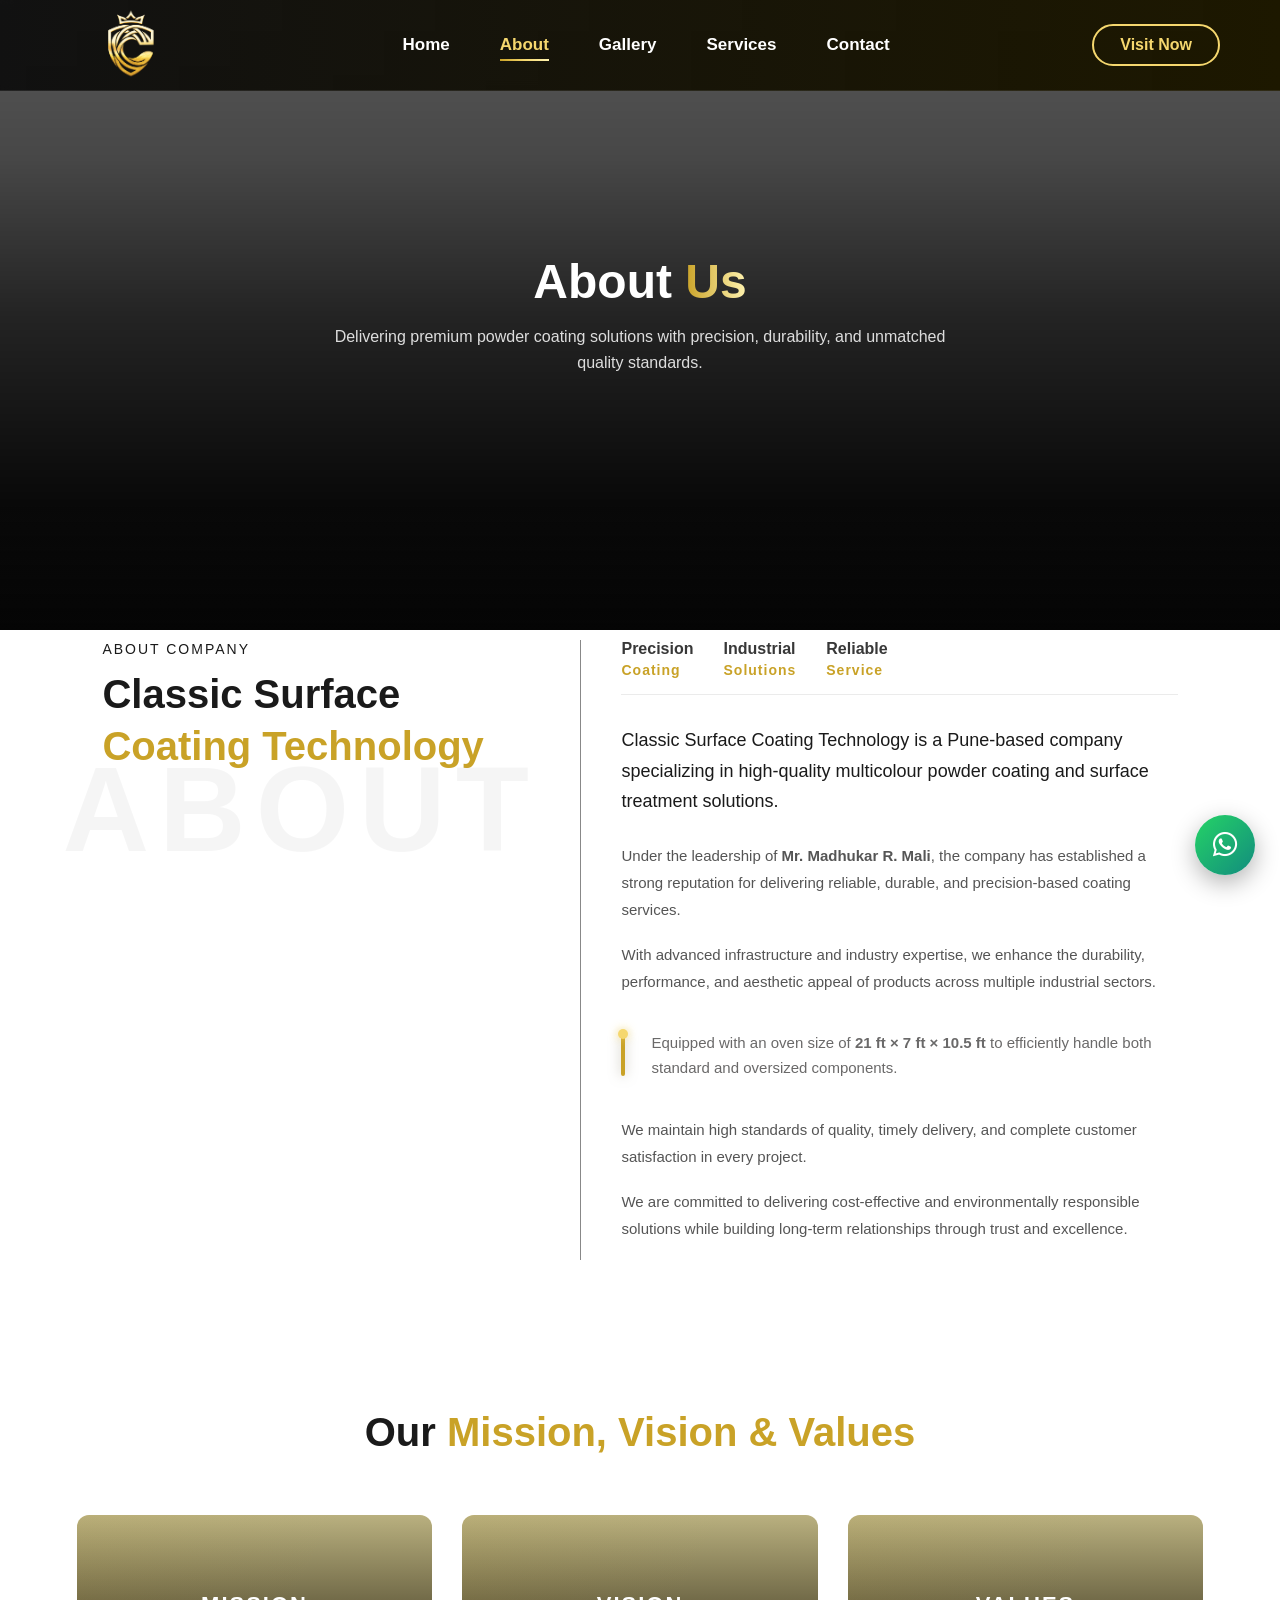
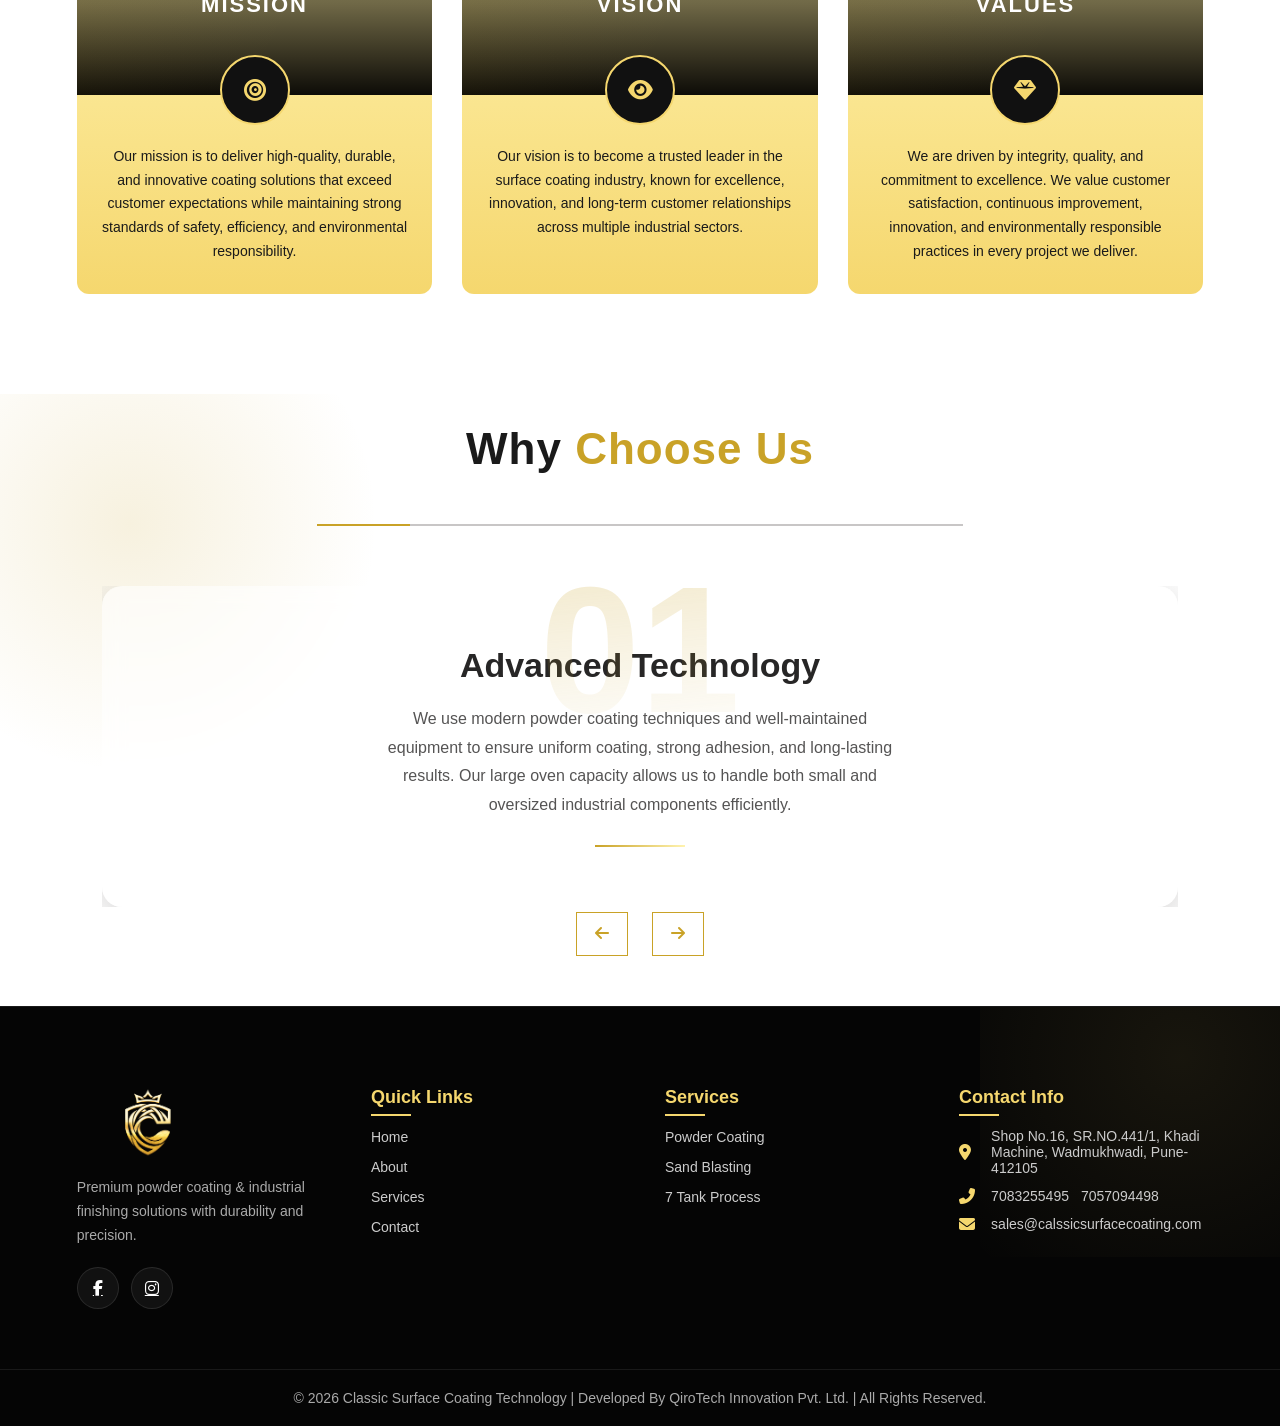
==== about.html @ 5e704be2 "update with somee Changes (space remove , Full Adddress, Footer Update)" ====
<!DOCTYPE html>
<html lang="en">
<head>
    <meta charset="UTF-8">
    <meta name="viewport" content="width=
    , initial-scale=1.0">
    <title>About</title>
    <link rel="stylesheet" href="css/about.css">
     <link rel="stylesheet" href="https://cdnjs.cloudflare.com/ajax/libs/font-awesome/6.5.0/css/all.min.css">
</head>
<body>

<!-- ================= NAVBAR ================= -->
<header class="navbar">

    <div class="logo">
        <a href="index.html">
            <img src="images/CC.png" alt="Orbit Coating Logo">
        </a>
    </div>

    <!-- MENU -->
    <nav class="nav-links">
        <a href="index.html" class="nav-item ">Home</a>
        <a href="about.html" class="nav-item ">About</a>
        <a href="gallery.html" class="nav-item">Gallery</a>
        <a href="services.html" class="nav-item">Services</a>
        <a href="contact.html" class="nav-item">Contact</a>
    </nav>

    <!-- CTA BUTTON -->
    <a href="contact.html" class="cta-btn">Visit Now</a>

</header>

<!-- 
====================
HEro Section
=============== -->
<section class="about-hero">
    <div class="about-hero-overlay"></div>

    <div class="about-hero-content ">
        <h1>About <span>Us</span></h1> 
        <p>
            Delivering premium powder coating solutions with precision,
            durability, and unmatched quality standards.
        </p>
    </div>
   
</section>



<section class="about-elite">
    <div class="about-elite-container reveal">

        <!-- LEFT SIDE -->
        <div class="about-left ">
            <span class="tag">ABOUT COMPANY</span>
            <h2>
                Classic Surface<br>
                <span>Coating Technology</span>
            </h2>
        </div>

        <!-- RIGHT SIDE -->
        <div class="about-right ">

           
            <div class="about-strip ">
                <div>
                    <h4>Precision</h4>
                    <span>Coating</span>
                </div>
                <div>
                    <h4>Industrial</h4>
                    <span>Solutions</span>
                </div>
                <div>
                    <h4>Reliable</h4>
                    <span>Service</span>
                </div>
            </div>

            <p class="intro ">
                Classic Surface Coating Technology is a Pune-based company specializing 
                in high-quality multicolour powder coating and surface treatment solutions.
            </p>

            <p>
                Under the leadership of <strong>Mr. Madhukar R. Mali</strong>, the company 
                has established a strong reputation for delivering reliable, durable, 
                and precision-based coating services.
            </p>

            <p>
                With advanced infrastructure and industry expertise, we enhance the 
                durability, performance, and aesthetic appeal of products across 
                multiple industrial sectors.
            </p>

           
            <div class="about-flow ">
                <span class="flow-line "></span>
                <p>
                    Equipped with an oven size of 
                    <strong>21 ft × 7 ft × 10.5 ft</strong> to efficiently handle 
                    both standard and oversized components.
                </p>
            </div>

            <p>
                We maintain high standards of quality, timely delivery, and complete 
                customer satisfaction in every project.
            </p>

            <p>
                We are committed to delivering cost-effective and environmentally 
                responsible solutions while building long-term relationships through 
                trust and excellence.
            </p>

        </div>

    </div>
</section>


<section class="mv-section ">

    <div class="mv-header reveal">
        <h2>Our <span>Mission, Vision & Values</span></h2>
    </div>

    <div class="mv-container reveal">

        <!-- MISSION -->
        <div class="mv-card ">
            <div class="mv-top mission-bg">
                <h3>MISSION</h3>
            </div>

            <div class="mv-icon">
                <i class="fas fa-bullseye"></i>
            </div>

            <div class="mv-content">
                <p>
                    Our mission is to deliver high-quality, durable, and innovative coating 
                    solutions that exceed customer expectations while maintaining strong 
                    standards of safety, efficiency, and environmental responsibility.
                </p>
            </div>
        </div>

        <!-- VISION -->
        <div class="mv-card ">
            <div class="mv-top vision-bg">
                <h3>VISION</h3>
            </div>

            <div class="mv-icon">
                <i class="fas fa-eye"></i>
            </div>

            <div class="mv-content">
                <p>
                    Our vision is to become a trusted leader in the surface coating industry, 
                    known for excellence, innovation, and long-term customer relationships 
                    across multiple industrial sectors.
                </p>
            </div>
        </div>

        <!-- VALUES -->
        <div class="mv-card ">
            <div class="mv-top values-bg">
                <h3>VALUES</h3>
            </div>

            <div class="mv-icon">
                <i class="fas fa-gem"></i>
            </div>

            <div class="mv-content">
                <p>
                    We are driven by integrity, quality, and commitment to excellence. 
                    We value customer satisfaction, continuous improvement, innovation, 
                    and environmentally responsible practices in every project we deliver.
                </p>
            </div>
        </div>

    </div>

</section>


<section class="why-ultra ">

    <!-- HEADER -->
    <div class="why-header reveal">
        <h2>Why <span>Choose Us</span></h2>
    </div>

    <!-- PROGRESS BAR -->
    <div class="why-progress reveal">
        <div class="why-bar"></div>
    </div>

    <!-- SLIDER -->
    <div class="why-wrap reveal">
        <div class="why-track">

            <!-- 01 -->
            <div class="why-item">
                <span class="bg-number">01</span>
                <h3>Advanced Technology</h3>
                <p>We use modern powder coating techniques and well-maintained equipment to ensure uniform coating, strong adhesion, and long-lasting results. Our large oven capacity allows us to handle both small and oversized industrial components efficiently.</p>
            </div>

            <!-- 02 -->
            <div class="why-item">
                <span class="bg-number">02</span>
                <h3>Expert Team</h3>
                <p>Under the guidance of Mr. Madhukar R. Mali, our team brings hands-on experience and technical expertise in surface treatment and coating processes, ensuring every project meets industry standards.</p>
            </div>

            <!-- 03 -->
            <div class="why-item">
                <span class="bg-number">03</span>
                <h3>Quality Standards</h3>
                <p>We follow strict quality control at every stage—from surface preparation to final coating—to ensure durability, corrosion resistance, and a flawless finish.</p>
            </div>

            <!-- 04 -->
            <div class="why-item">
                <span class="bg-number">04</span>
                <h3>Timely Delivery</h3>
                <p>We understand the importance of deadlines in industrial work. Our streamlined process ensures on-time project completion without compromising on quality.</p>
            </div>

            <!-- 05 -->
            <div class="why-item">
                <span class="bg-number">05</span>
                <h3>Custom Solutions</h3>
                <p>Every client has unique requirements. We provide tailored coating solutions based on material type, application, and industry needs.</p>
            </div>

            <!-- 06 -->
            <div class="why-item">
                <span class="bg-number">06</span>
                <h3>Eco Friendly</h3>
                <p>Our powder coating process is environmentally friendly, producing minimal waste and reducing harmful emissions..</p>
            </div>

            <!-- 07 -->
            <div class="why-item">
                <span class="bg-number">07</span>
                <h3>Customer Focus</h3>
                <p>We believe in building long-term relationships by providing consistent quality, transparent communication, and dependable service.</p>
            </div>

        </div>
    </div>

    <!-- CONTROLS -->
    <div class="why-controls ">
        <button class="why-btn prev-btn">
            <i class="fas fa-arrow-left "></i>
        </button>

        <button class="why-btn next-btn">
            <i class="fas fa-arrow-right "></i>
        </button>
    </div>

</section>

<!-- FOOTER -->
<footer class="footer ">
    <div class="footer-container reveal">

        <!-- ABOUT -->
        <div class="footer-col">
            <img src="images/CC.png" class="footer-logo">
            <p>
                Premium powder coating & industrial finishing solutions with durability and precision.
            </p>

            <!-- SOCIAL ICONS -->
            <div class="footer-socials">
                <a href="https://facebook.com" target="_blank"><i class="fab fa-facebook-f"></i></a>
                <a href="https://instagram.com" target="_blank"><i class="fab fa-instagram"></i></a>
            </div>
        </div>

        <!-- QUICK LINKS -->
        <div class="footer-col">
            <h3>Quick Links</h3>
            <ul>
                <li><a href="index.html">Home</a></li>
                <li><a href="about.html">About</a></li>
                <li><a href="services.html">Services</a></li>
                <li><a href="contact.html">Contact</a></li>
            </ul>
        </div>

        <!-- SERVICES -->
        <div class="footer-col">
            <h3>Services</h3>
            <ul>
                <li><a href="services.html">Powder Coating</a></li>
                <li><a href="services.html">Sand Blasting</a></li>
                <li><a href="services.html">7 Tank Process</a></li>
            </ul>
        </div>

        <!-- CONTACT -->
        <div class="footer-col">
            <h3>Contact Info</h3>

            <ul class="footer-contact">
                <li>
                    <i class="fas fa-map-marker-alt"></i>
                    Shop No.16, SR.NO.441/1, Khadi Machine, Wadmukhwadi, Pune-412105
                </li>

                 <li>
                    <i class="fas fa-phone-alt"></i>
                    <a href="tel:+917083255495" class="call-btn">7083255495</a>
                     <a href="tel:+917057094498" class="call-btn">7057094498</a>
                </li>
                <li>
                    <i class="fas fa-envelope"></i>
                    <a href="mailto:">sales@calssicsurfacecoating.com</a>
                </li>
            </ul>
        </div>

    </div>

    <div class="footer-bottom">
        © 2026 Classic Surface Coating Technology | Developed By QiroTech Innovation Pvt. Ltd. | All Rights Reserved.
    </div>
</footer>

<!-- WhatsApp Floating Button -->
<a href="https://wa.me/919403118661" target="_blank" class="whatsapp-float">
    <i class="fab fa-whatsapp"></i>
</a>




<script src="js/script.js"></script>
<script src="js/scroll.js"></script>
    
</body>
</html>
---- css/about.css ----
*{
    margin:0;
    padding:0;
    box-sizing:border-box;
    font-family:'Segoe UI', sans-serif;
}

body{
    background:#ffffff;
     
    /* background:linear-gradient(90deg,#0a0a0ae6,#1d1800); */
}

/* BASE */
.reveal,
.reveal-left,
.reveal-right,
.reveal-zoom{
    opacity:0;
    transition:all 0.8s ease;
}

/* DEFAULT (BOTTOM TO TOP) */
.reveal{
    transform:translateY(60px);
}

/* LEFT */
.reveal-left{
    transform:translateX(-80px);
}

/* RIGHT */
.reveal-right{
    transform:translateX(80px);
}

/* ZOOM */
.reveal-zoom{
    transform:scale(0.8);
}

/* ACTIVE (WHEN VISIBLE) */
.reveal.active,
.reveal-left.active,
.reveal-right.active,
.reveal-zoom.active{
    opacity:1;
    transform:translate(0,0) scale(1);
}

/* ===== COLORS ===== */
:root{
    --gold1:#c9a227;
    --gold2:#f5d76e;
    --gold3:#fff3b0;
    --dark:#1a1a1a; /* dark text color */
    --secondary:#555555; /* secondary text */
    --section-bg:#fffdf0; /* light cream background */
}

/* ===== NAVBAR ===== */
.navbar{
    position:fixed;
    top:0;
    width:100%;
    display:flex;
    justify-content:space-between;
    align-items:center;
    padding:8px 60px;

    background:linear-gradient(90deg,#0a0a0ae6,#1d1800);
    border-bottom:1px solid rgba(255,255,255,0.08);
    backdrop-filter: blur(6px);

    z-index:1000;
}

/* ===== LOGO ===== */
.logo img{
    height:70px;
    transition:0.3s ease;
}

.logo img:hover{
    transform:scale(1.08);
    filter:drop-shadow(0 0 10px var(--gold2));
}

/* ===== NAV LINKS ===== */
.nav-links{
    display:flex;
    gap:50px;
}

/* NAV ITEM */
.nav-item{
    position:relative;
    text-decoration:none;
    color:#ffffff;
    font-size:17px;
    font-weight:600;
    transition:0.3s;
}

/* UNDERLINE */
.nav-item::after{
    content:"";
    position:absolute;
    left:0;
    bottom:-6px;
    width:0%;
    height:2px;
    background:linear-gradient(90deg,var(--gold1),var(--gold2),var(--gold3));
    transition:width 0.4s ease;
}

/* HOVER */
.nav-item:hover{
    color:var(--gold2);
}

.nav-item:hover::after{
    width:100%;
}

/* ACTIVE */
.nav-item.active{
    color:var(--gold2);
}

.nav-item.active::after{
    width:100%;
}

/* ===== CTA BUTTON ===== */
.cta-btn{
    text-decoration:none;
    padding:10px 26px;
    border-radius:30px;
    color:var(--gold2);
    border:2px solid var(--gold2);
    position:relative;
    overflow:hidden;
    transition:0.4s;
    font-weight:600;
}

/* FILL EFFECT */
.cta-btn::before{
    content:"";
    position:absolute;
    top:0;
    left:-100%;
    width:100%;
    height:100%;
    background:linear-gradient(90deg,var(--gold1),var(--gold2));
    transition:0.4s ease;
    z-index:-1;
}

.cta-btn:hover::before{
    left:0;
}

.cta-btn:hover{
    color:#000;
    box-shadow:0 0 18px rgba(245,215,110,0.5);
}

/*========================= about hero==================== */
/* ================= ABOUT HERO ================= */
.about-hero{
    position: relative;
    height: 70vh;
    background: url("https://lirp.cdn-website.com/59bf9951/dms3rep/multi/opt/stock-photo-sand-blasting-process-industial-worker-using-sand-blasting-process-preparation-cleaning-surface-on-1419016772-1920w.jpg") center/cover no-repeat;

    display: flex;
    align-items: center;
    justify-content: center;

    overflow: hidden;
}

/* DARK OVERLAY */
.about-hero::before{
    content:"";
    position:absolute;
    inset:0;
    background:rgba(0,0,0,0.65);
    z-index:1;
}

/* GOLD GRADIENT FLOW */
.about-hero-overlay{
    position:absolute;
    inset:0;
    background:linear-gradient(
        to top,
        #050505 0%,
        rgba(0,0,0,0.9) 20%,
        rgba(0,0,0,0.6) 50%,
        rgba(0,0,0,0.2) 75%,
        transparent 100%
    );
  
    z-index:1;
    pointer-events:none;
}

/* CONTENT */
.about-hero-content{
    position: relative;
    z-index:2;
    text-align:center;
    max-width:700px;
    padding:0 20px;

    display:flex;
    flex-direction:column;
    align-items:center;
    justify-content:center;
}


/* HEADING */
.about-hero-content h1{
    font-size:48px;
    margin-bottom:15px;
    font-weight:700;
    color: #ffffff;
}

.about-hero-content h1 span{
    background:linear-gradient(90deg,var(--gold1),var(--gold3));
    -webkit-background-clip:text;
    -webkit-text-fill-color:transparent;
}

/* TEXT */
.about-hero-content p{
    font-size:16px;
    color:#ddd;
    line-height:1.6;
}

/* RESPONSIVE */
@media(max-width:768px){
    .about-hero{
        height:50vh;
    }

    .about-hero-content h1{
        font-size:30px;
    }

    .about-hero-content p{
        font-size:14px;
    }
}


/* ================= ELITE ABOUT ================= */
.about-elite{
    padding:50px 8%;
    background:#ffffff;
    color:var(--dark);
    margin-top: -40px;
}

/* LAYOUT */
.about-elite-container{
    display:grid;
    grid-template-columns: 1fr 1.5fr;
    gap:80px;
    align-items:flex-start;
}

/* LEFT SIDE */
.about-left{
    position:sticky;
    top:120px;
}

.about-left::before{
    content:"ABOUT";
    position:absolute;
    margin-top: 100px;
    margin-left: -40px;
    font-size:120px;
    font-weight:800;
    color:rgba(0,0,0,0.04);
    letter-spacing:10px;
    z-index:0;
}

.about-left .tag{
  color:var(--dark);
    font-size:14px;
    letter-spacing:2px;
}

.about-left h2{
    font-size:40px;
    line-height:1.3;
    margin-top:10px;
}

.about-left h2 span{
    background:linear-gradient(90deg,var(--gold1),var(--gold1));
    -webkit-background-clip:text;
    -webkit-text-fill-color:transparent;
}



/* RIGHT SIDE */
.about-right{
    border-left:1px solid rgba(89, 89, 89, 0.715);
    padding-left:40px;
}

/* INTRO TEXT */
.about-right .intro{
    font-size:18px;
    font-weight: 500;
    color:var(--dark);
    margin-bottom:25px;
    line-height:1.7;
}

/* NORMAL TEXT */
.about-right p{
    color:var(--secondary);
    line-height:1.8;
    margin-bottom:18px;
    font-size:15px;
}

/* INLINE FEATURE LINE (UNIQUE PART) */
.about-line{
    display:flex;
    align-items:flex-start;
    gap:15px;
    margin:30px 0;
}

/* GOLD LINE */
.about-line span{
    width:3px;
    height:100%;
    background:linear-gradient(var(--gold1),var(--gold1));
    display:block;
}

/* TEXT */
.about-line p{
    color:#a1a1a1f0;
    font-size:15px;
}

/* RESPONSIVE */
@media(max-width:900px){
    .about-elite-container{
        grid-template-columns:1fr;
        gap:40px;
    }

    .about-left{
        position:relative;
        top:0;
    }

    .about-right{
        padding-left:0;
        border-left:none;
    }
}

.about-strip{
    display:flex;
    gap:30px;
    margin-bottom:30px;
    padding-bottom:15px;
    border-bottom:1px solid rgba(4, 4, 4, 0.08);
}

.about-strip div h4{
    font-size:16px;
    color:#383838;
    margin-bottom:3px;
}

.about-strip div span{
    font-size:14px;
    color:var(--gold1);
    font-weight: 700;
    letter-spacing:1px;
}


.about-flow{
    position:relative;
    padding-left:30px;
    margin:35px 0;
}

/* CURVED GOLD LINE EFFECT */
.flow-line{
    position:absolute;
    left:0;
    top:5px;
    width:4px;
    height:80%;
    background:linear-gradient(var(--gold1),var(--gold1));
    border-radius:10px;

    /* Glow */
    box-shadow:0 0 12px rgba(137, 131, 106, 0.5);
}

/* SMALL DOT AT TOP */
.flow-line::before{
    content:"";
    position:absolute;
    top:-6px;
    left:50%;
    transform:translateX(-50%);
    width:10px;
    height:10px;
    background:var(--gold2);
    border-radius:50%;
    box-shadow:0 0 10px rgba(245,215,110,0.8);
}

/* TEXT */
.about-flow p{
    color:#6a6969;
    line-height:1.7;
    font-size:15px;
}

/* RESPONSIVE */
@media(max-width:768px){
    .about-strip{
        flex-direction:column;
        gap:10px;
    }
}



/* ================= MV SECTION ================= */
.mv-section{
    padding:100px 6%;
    background:#ffffff;
    color:var(--dark);
    text-align:center;
}

/* HEADER */
.mv-header h2{
    font-size:40px;
    margin-bottom:60px;
}

.mv-header span{
    background:linear-gradient(90deg,var(--gold1),var(--gold1));
    -webkit-background-clip:text;
    -webkit-text-fill-color:transparent;
}

/* GRID */
.mv-container{
    display:grid;
    grid-template-columns:repeat(3,1fr);
    gap:30px;
}

/* CARD */
.mv-card{
    position:relative;
    /* background:var(--gold3); */
    background:linear-gradient(var(--gold3),var(--gold2));
    border-radius:12px;
    overflow:hidden;
    transition:0.4s;
}

/* TOP SECTION */
.mv-top{
    height:180px;
    display:flex;
    align-items:center;
    justify-content:center;
    position:relative;
}

/* DARK + LOW OPACITY IMAGE CONTROL */
.mv-top::before{
    content:"";
    position:absolute;
    inset:0;

    
    background:linear-gradient(
        to bottom,
        rgba(0, 0, 0, 0.274),   /* very dark */
        rgba(0, 0, 0, 0.563),    /* darker */
        rgba(0,0,0,0.95)    /* almost black */
    );

    z-index:1;
}

.mv-top::after{
    content:"";
    position:absolute;
    inset:0;

    background:linear-gradient(
        120deg,
        rgba(201,162,39,0.08),
        transparent 60%
    );

    z-index:1;
}

.mission-bg{
    background:url("https://images.unsplash.com/photo-1698434156098-68e834638679?q=80&w=1170&auto=format&fit=crop&ixlib=rb-4.1.0&ixid=M3wxMjA3fDB8MHxwaG90by1wYWdlfHx8fGVufDB8fHx8fA%3D%3D") center/cover no-repeat;
}

.vision-bg{
    background:url("https://images.unsplash.com/photo-1503387762-592deb58ef4e") center/cover no-repeat;
}

.values-bg{
    background:url("https://images.unsplash.com/photo-1521791136064-7986c2920216") center/cover no-repeat;
}

/* TITLE */
.mv-top h3{
    font-size:22px;
    letter-spacing:2px;
    color:#ffffff;
    z-index: 4;
}

/* ICON (OVERLAP STYLE) */
.mv-icon{
    position:absolute;
    left:50%;
    transform:translateX(-50%);
    top:140px;

    width:70px;
    height:70px;
    border-radius:50%;

    background:#111;
    border:2px solid var(--gold2);

    display:flex;
    align-items:center;
    justify-content:center;

    z-index:2;
}

/* ICON STYLE */
.mv-icon i{
    font-size:22px;
    color:var(--gold2);
}

/* CONTENT */
.mv-content{
    padding:50px 25px 30px;
}

.mv-content p{
    font-size:14px;
    font-weight: 400;
    color:#1a1a1a;
    line-height:1.7;
}

/* HOVER EFFECT */
.mv-card:hover{
    transform:translateY(-8px);
    box-shadow:0 0 25px rgba(70, 67, 55, 0.54);
}

/* RESPONSIVE */
@media(max-width:900px){
    .mv-container{
        grid-template-columns:1fr;
    }
}

/*=========================== Why================================= */

.why-ultra{
    padding:30px 8%;
    color:var(--dark);
    position:relative;
    overflow:hidden;
    font-family:Segoe UI;
    background:linear-gradient(180deg,#ffffff,#ffffff);
}

.why-ultra::after{
    content:"";
    position:absolute;
    inset:0;
    background:url("https://www.transparenttextures.com/patterns/diamond-upholstery.png");
    opacity:0.05;
}

/* HEADER */
.why-header{
    text-align:center;
    margin-bottom:50px;
}

.why-header h2{
    font-size:44px;
    letter-spacing:1px;
}

.why-header span{
    background:linear-gradient(90deg,var(--gold1),var(--gold1));
    -webkit-background-clip:text;
    -webkit-text-fill-color:transparent;
}

/* PROGRESS BAR */
.why-progress{
    width:60%;
    height:2px;
    background:rgb(200, 198, 198);
    margin:0 auto 60px;
    position:relative;
}

.why-bar{
    height:100%;
    width:0%;
    background:linear-gradient(90deg,var(--gold1),var(--gold1));
    transition:0.5s ease;
}

/* WRAPPER */
.why-wrap{
    overflow:hidden;
}

/* TRACK */
.why-track{
    display:flex;
    transition:transform 0.6s ease;
}

.why-item{
    min-width:100%;
    text-align:center;
    padding:60px 12%;
    position:relative;

    background:rgba(255, 255, 255, 0.6);
    backdrop-filter:blur(10px);
    border-radius:20px;
    box-shadow:0 10px 40px rgba(198, 196, 196, 0.803);
    transition:0.4s ease;
     opacity:0.6;
    transform:scale(0.9);

    flex-shrink:0;
}
/* active slide effect */
.why-item{
    opacity:0.5;
    transform:scale(0.9);
    transition:0.4s;
}

.why-item.active{
    opacity:1;
    transform:scale(1);
}



/* BIG BACKGROUND NUMBER */
.bg-number{
    position:absolute;
    top:-40px;
    left:50%;
    transform:translateX(-50%);
    color:rgba(51, 51, 51, 0.262);
    pointer-events:none;
     font-size:180px;
    font-weight:900;
    background:linear-gradient(175deg,var(--gold1),transparent);
    -webkit-background-clip:text;
    -webkit-text-fill-color:transparent;
    opacity:0.25;
}

/* TITLE */
.why-item h3{
    font-size:34px;
    margin-bottom:20px;
    transition:0.3s;
    color:#272626;
}

/* TEXT */
.why-item p{
    color:#555454;
    max-width:520px;
    margin:auto;
    line-height:1.8;
}

/* GOLD LINE */
.why-item::after{
    content:"";
    display:block;
    width:90px;
    height:2px;
    margin:25px auto 0;
    background:linear-gradient(90deg,var(--gold1),var(--gold3));
}

/* HOVER EFFECT */
.why-item:hover h3{
    color:var(--gold1);
}

/* CONTROLS */
.why-controls{
    text-align:center;
    margin-top:5px; 
    margin-bottom: 20px;   
}

.why-controls{
    position:relative;
    z-index:10;
}

.why-btn{
    background:transparent;
    border:1px solid var(--gold1);
    color:var(--gold1);
    padding:12px 18px;
    margin:0 10px;
    cursor:pointer;
    transition:0.3s;
    font-size:16px;
}

.why-btn:hover{
    background:var(--gold2);
    color:#000;
}

/* PREMIUM GLOW EFFECT */
.why-ultra::before{
    content:"";
    position:absolute;
    width:500px;
    height:500px;
    background:radial-gradient(circle, rgba(201,162,39,0.15), transparent 70%);
    top:-120px;
    left:-120px;
}

/* RESPONSIVE */
@media(max-width:768px){
    .why-item h3{
        font-size:24px;
    }

    .bg-number{
        font-size:100px;
    
    }
}
/* WhatsApp Floating Button */
.whatsapp-float {
    position: fixed;
    bottom: 25px;
    right: 25px;
    width: 60px;
    height: 60px;
    background: linear-gradient(135deg, #25D366, #128C7E);
    color: #fff;
    font-size: 28px;
    border-radius: 50%;
    display: flex;
    align-items: center;
    justify-content: center;
    text-decoration: none;
    box-shadow: 0 8px 25px rgba(0,0,0,0.3);
    z-index: 9999;
    transition: all 0.3s ease;
}

/* Hover Effect */
.whatsapp-float:hover {
    transform: scale(1.1);
    box-shadow: 0 10px 30px rgba(0,0,0,0.4);
}

/* ================= FOOTER ================= */
.footer {
    background: #050505;
    color: #fff;
    padding-top: 80px;
    border-top: 1px solid rgba(255,255,255,0.08);
    position: relative;
    overflow: hidden;
}

/* SUBTLE GOLD GLOW */
.footer::before {
    content: "";
    position: absolute;
    width: 400px;
    height: 400px;
    background: radial-gradient(circle, rgba(245,215,110,0.08), transparent);
    top: -150px;
    right: -100px;
    z-index: 0;
}

/* CONTAINER GRID */
.footer-container {
    display: grid;
    grid-template-columns: repeat(4, 1fr);
    gap: 50px;
    padding: 0 6%;
    position: relative;
    z-index: 1;
}

/* ================= LOGO ================= */
.footer-logo {
    height: 70px;
    margin-bottom: 15px;
    transition: 0.3s;
}

.footer-logo:hover {
    transform: scale(1.05);
    filter: drop-shadow(0 0 8px var(--gold2));
}

/* ================= TEXT ================= */
.footer-col p {
    color: #aaa;
    font-size: 14px;
    line-height: 1.7;
}

/* ================= HEADINGS ================= */
.footer-col h3 {
    font-size: 18px;
    margin-bottom: 20px;
    color: var(--gold2);
    position: relative;
}

/* underline effect */
.footer-col h3::after {
    content: "";
    width: 40px;
    height: 2px;
    background: var(--gold2);
    position: absolute;
    bottom: -8px;
    left: 0;
}

/* ================= LINKS ================= */
.footer-col ul {
    list-style: none;
    padding: 0;
}

.footer-col ul li {
    margin-bottom: 12px;
}

.footer-col ul li a {
    text-decoration: none;
    color: #ccc;
    font-size: 14px;
    transition: 0.3s ease;
    display: inline-block;
}

.footer-col ul li a:hover {
    color: var(--gold2);
    transform: translateX(5px);
}

/* ================= CONTACT INFO ================= */
.footer-contact {
    list-style: none;
    padding: 0;
}

.footer-contact li {
    display: flex;
    align-items: center;
    gap: 12px;
    margin-bottom: 15px;
    color: #ccc;
    font-size: 14px;
}

.footer-contact i {
    color: var(--gold2);
    font-size: 16px;
    min-width: 20px;
}

/* clickable links */
.footer-contact a {
    color: #ccc;
    text-decoration: none;
    transition: 0.3s;
}

.footer-contact a:hover {
    color: var(--gold2);
}

/* ================= SOCIAL ICONS ================= */
.footer-socials {
    margin-top: 20px;
    display: flex;
    gap: 12px;
}

.footer-socials a {
    width: 42px;
    height: 42px;
    border-radius: 50%;
    display: flex;
    align-items: center;
    justify-content: center;
    background: rgba(255,255,255,0.05);
    border: 1px solid rgba(255,255,255,0.1);
    color: #fff;
    font-size: 16px;
    transition: all 0.4s ease;
}

/* HOVER EFFECT */
.footer-socials a:hover {
    background: linear-gradient(90deg,var(--gold1),var(--gold2));
    color: #000;
    transform: translateY(-6px) scale(1.1);
    box-shadow: 0 0 15px rgba(245,215,110,0.6);
}

/* ================= FOOTER BOTTOM ================= */
.footer-bottom {
    text-align: center;
    padding: 20px 10px;
    margin-top: 60px;
    border-top: 1px solid rgba(255,255,255,0.08);
    font-size: 14px;
    color: #aaa;
}
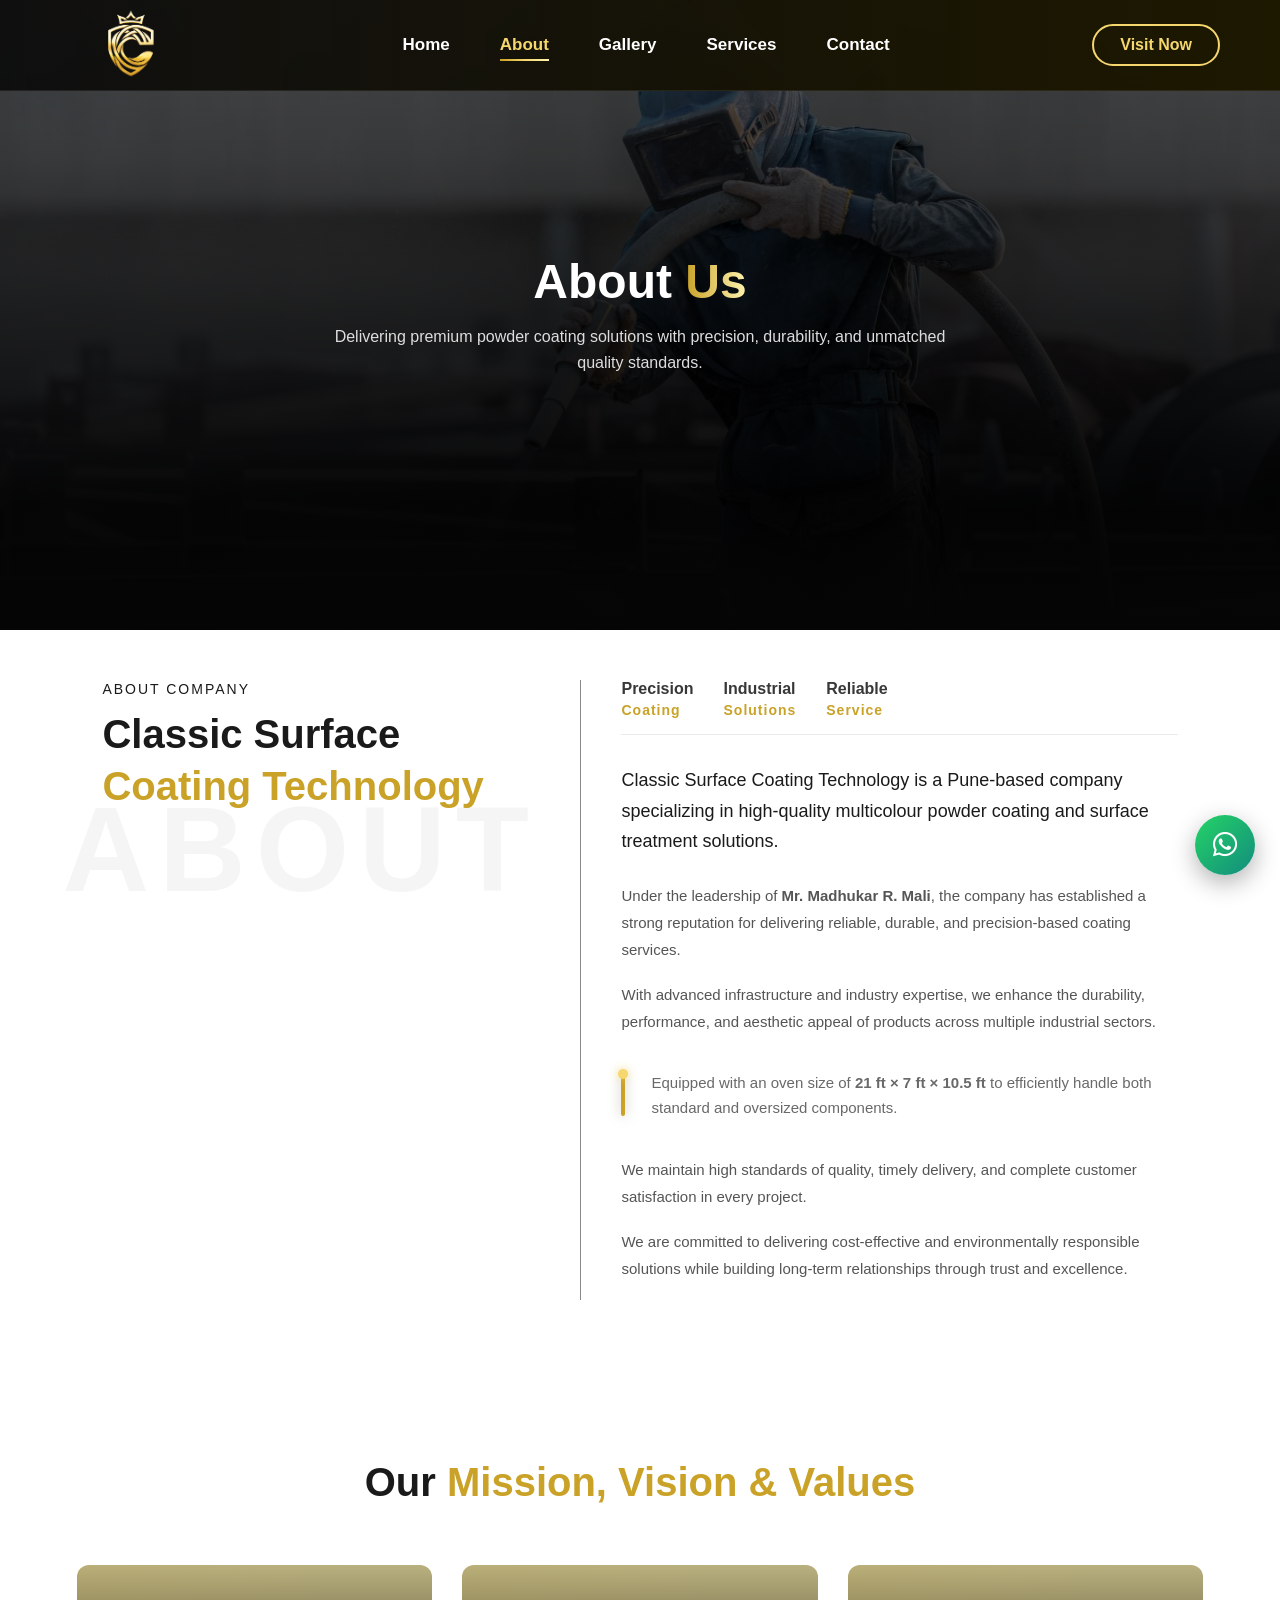
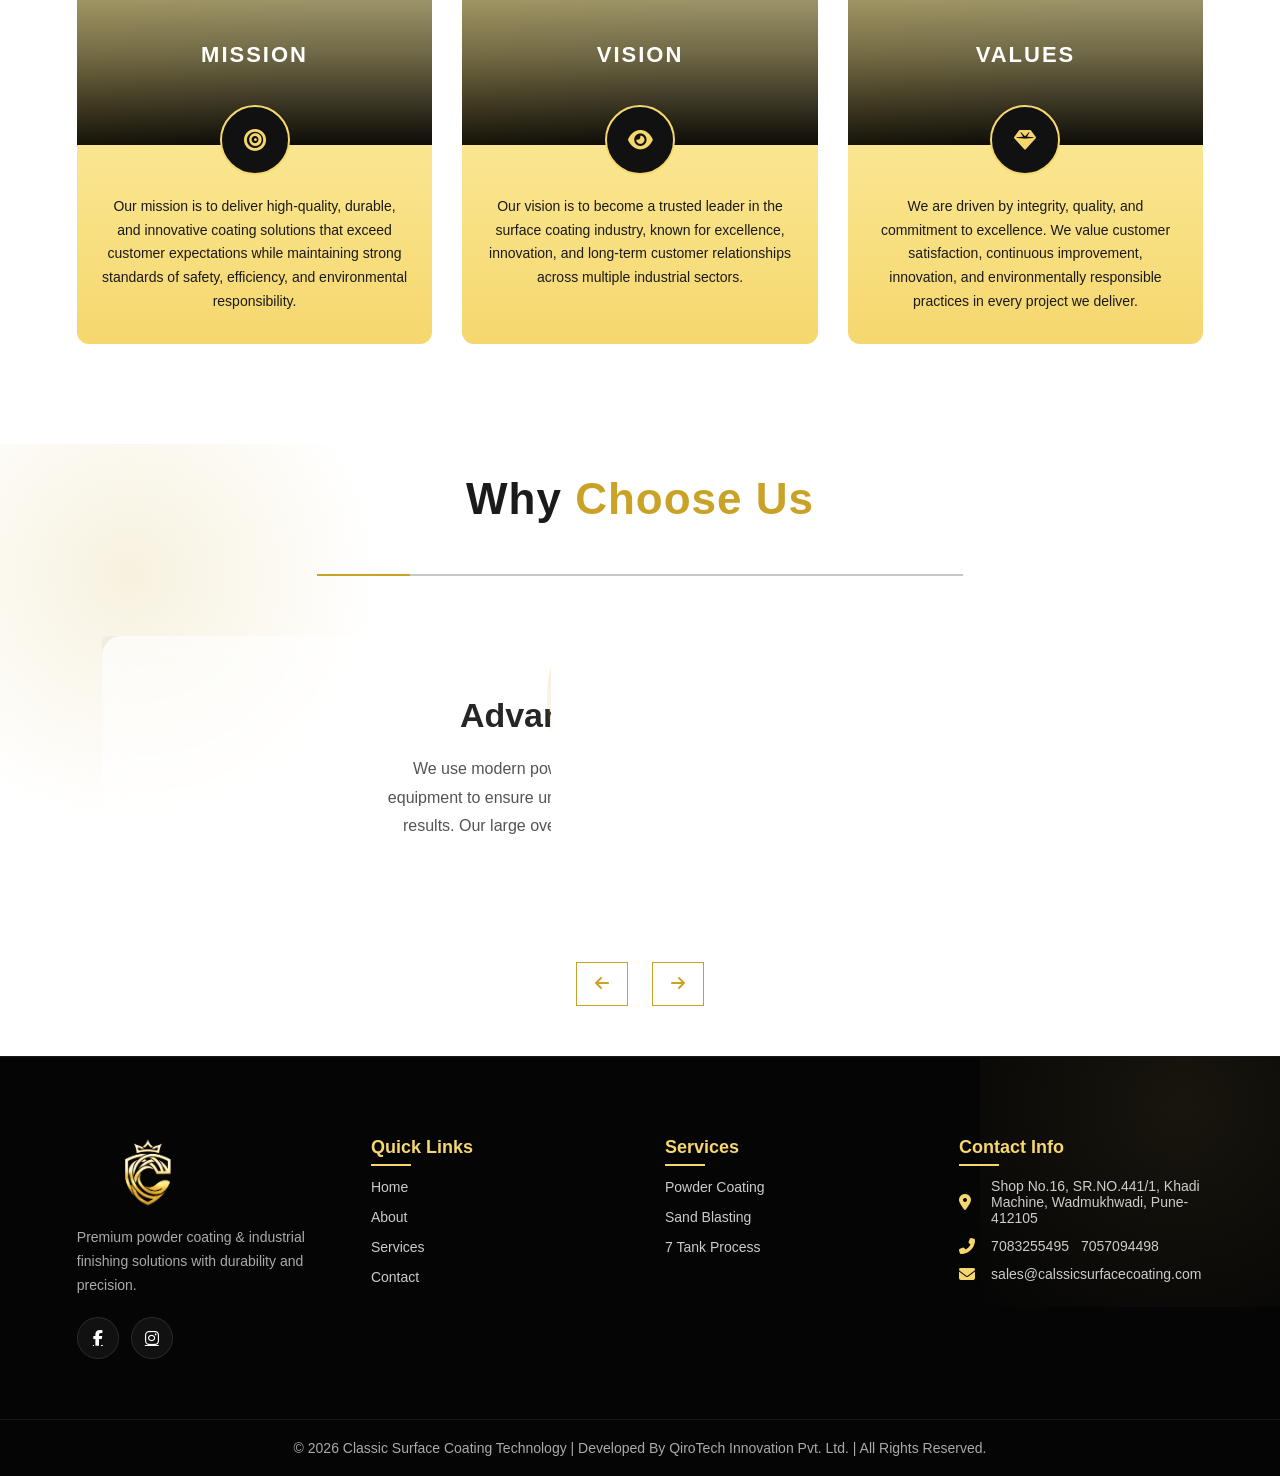
==== commit 4dbe6557: "Responsive" ====
--- a/about.html
+++ b/about.html
@@ -6,7 +6,7 @@
     , initial-scale=1.0">
     <title>About</title>
     <link rel="stylesheet" href="css/about.css">
-     <link rel="stylesheet" href="https://cdnjs.cloudflare.com/ajax/libs/font-awesome/6.5.0/css/all.min.css">
+  <link rel="stylesheet" href="https://cdnjs.cloudflare.com/ajax/libs/font-awesome/6.5.0/css/all.min.css">
 </head>
 <body>
 
@@ -19,19 +19,34 @@
         </a>
     </div>
 
+      <!-- HAMBURGER -->
+    <div class="menu-toggle" id="menu-toggle">
+        <i class="fas fa-bars"></i>
+    </div>
+
     <!-- MENU -->
-    <nav class="nav-links">
+    <nav class="nav-links" id="nav-links">
+
+        <!-- CLOSE BUTTON -->
+        <div class="close-btn" id="close-btn">
+            <i class="fas fa-times"></i>
+        </div>
+
         <a href="index.html" class="nav-item ">Home</a>
-        <a href="about.html" class="nav-item ">About</a>
+        <a href="about.html" class="nav-item active">About</a>
         <a href="gallery.html" class="nav-item">Gallery</a>
         <a href="services.html" class="nav-item">Services</a>
         <a href="contact.html" class="nav-item">Contact</a>
+
+        <!-- CTA INSIDE MENU (MOBILE ONLY) -->
+        <a href="contact.html" class="cta-mobile">Visit Now</a>
     </nav>
 
     <!-- CTA BUTTON -->
     <a href="contact.html" class="cta-btn">Visit Now</a>
 
 </header>
+
 
 <!-- 
 ====================
@@ -324,7 +339,7 @@
             <ul class="footer-contact">
                 <li>
                     <i class="fas fa-map-marker-alt"></i>
-                    Shop No.16, SR.NO.441/1, Khadi Machine, Wadmukhwadi, Pune-412105
+               <a href=""> Shop No.16, SR.NO.441/1, Khadi Machine, Wadmukhwadi, Pune-412105</a>
                 </li>
 
                  <li>
@@ -347,11 +362,9 @@
 </footer>
 
 <!-- WhatsApp Floating Button -->
-<a href="https://wa.me/919403118661" target="_blank" class="whatsapp-float">
+<a href="https://wa.me/917083255495" target="_blank" class="whatsapp-float">
     <i class="fab fa-whatsapp"></i>
 </a>
-
-
 
 
 <script src="js/script.js"></script>
--- a/css/about.css
+++ b/css/about.css
@@ -3,6 +3,9 @@
     padding:0;
     box-sizing:border-box;
     font-family:'Segoe UI', sans-serif;
+}
+html, body{
+    overflow-x: hidden;
 }
 
 body{
@@ -168,12 +171,108 @@
     box-shadow:0 0 18px rgba(245,215,110,0.5);
 }
 
+/* ===== HAMBURGER ===== */
+.menu-toggle{
+    display:none;
+    font-size:26px;
+    color:#fff;
+    cursor:pointer;
+}
+
+/* ===== CLOSE BUTTON ===== */
+.close-btn{
+    display:none;
+    font-size:28px;
+    color:#fff;
+    text-align:right;
+    cursor:pointer;
+    margin-bottom:20px;
+}
+
+/* MOBILE CTA */
+.cta-mobile{
+    display:none;
+    text-decoration:none;
+    padding:10px 20px;
+    border-radius:30px;
+    color:#000;
+    background:linear-gradient(90deg,var(--gold1),var(--gold2));
+    text-align:center;
+    margin-top:20px;
+    font-weight:600;
+}
+
+/* ================= MOBILE ================= */
+@media (max-width: 992px){
+
+    .navbar{
+        padding:10px 20px;
+    }
+
+    /* SHOW HAMBURGER */
+    .menu-toggle{
+        display:block;
+    }
+
+    /* NAV MENU STYLE */
+    .nav-links{
+        position:fixed;
+        top:0;
+        left:-100%;
+        width:270px;
+        height:100vh;
+        background:#0a0a0a;
+        flex-direction:column;
+        padding:30px;
+        gap:25px;
+        transition:0.4s ease;
+        z-index:2000;
+    }
+
+    /* OPEN MENU */
+    .nav-links.active{
+        left:0;
+    }
+
+    /* SHOW CLOSE */
+    .close-btn{
+        display:block;
+    }
+
+    /* NAV ITEMS */
+    .nav-item{
+        font-size:18px;
+    }
+
+    /* HIDE DESKTOP CTA */
+    .cta-btn{
+        display:none;
+    }
+
+    /* SHOW MOBILE CTA */
+    .cta-mobile{
+        display:block;
+    }
+}
+
+/* SMALL MOBILE */
+@media (max-width: 600px){
+    .logo img{
+        height:55px;
+    }
+
+    .nav-links{
+        width:230px;
+    }
+}
+
+
 /*========================= about hero==================== */
-/* ================= ABOUT HERO ================= */
+
 .about-hero{
     position: relative;
     height: 70vh;
-    background: url("https://lirp.cdn-website.com/59bf9951/dms3rep/multi/opt/stock-photo-sand-blasting-process-industial-worker-using-sand-blasting-process-preparation-cleaning-surface-on-1419016772-1920w.jpg") center/cover no-repeat;
+    background: url("/images/about_BG.webp") center/cover no-repeat;
 
     display: flex;
     align-items: center;
@@ -244,25 +343,46 @@
     line-height:1.6;
 }
 
-/* RESPONSIVE */
-@media(max-width:768px){
+
+@media(max-width:600px){
+
     .about-hero{
-        height:50vh;
-    }
-
+        height: 45vh; /* slightly compact */
+        padding: 0 15px;
+    }
+
+    .about-hero-content{
+        max-width: 100%;
+        padding: 0 10px;
+    }
+
+    /* HEADING */
     .about-hero-content h1{
-        font-size:30px;
-    }
-
+        font-size: 28px; /* ✅ perfect mobile size */
+        line-height: 1.3;
+        margin-bottom: 10px;
+        margin-top: 0; /* ❌ remove extra push */
+        text-align: center;
+    }
+
+    .about-hero-content h1 span{
+        display: inline-block;
+    }
+
+    /* TEXT */
     .about-hero-content p{
-        font-size:14px;
-    }
-}
-
+        font-size: 14px; /* ✅ readable + clean */
+        line-height: 1.6;
+        color: #ccc;
+        max-width: 90%;
+        margin: 0 auto;
+    }
+
+}
 
 /* ================= ELITE ABOUT ================= */
 .about-elite{
-    padding:50px 8%;
+    padding:90px 8% 60px;
     background:#ffffff;
     color:var(--dark);
     margin-top: -40px;
@@ -449,6 +569,139 @@
 }
 
 
+@media(max-width:600px){
+
+    .about-elite{
+        padding: 60px 20px 40px;
+        margin-top: -20px;
+    }
+
+    /* STACK LAYOUT */
+    .about-elite-container{
+        grid-template-columns: 1fr;
+        gap: 30px;
+    }
+
+    /* LEFT SIDE */
+    .about-left{
+        position: relative;
+        top: 0;
+        text-align: center;
+    }
+
+    /* WATERMARK FIX */
+    .about-left::before{
+        font-size: 60px; /* smaller */
+        margin-top: 40px;
+        margin-left: 0;
+        left: 50%;
+        transform: translateX(-50%);
+        letter-spacing: 6px;
+    }
+
+    .about-left .tag{
+        font-size: 12px;
+        letter-spacing: 1.5px;
+    }
+
+    .about-left h2{
+        font-size: 26px; /* perfect mobile */
+        line-height: 1.4;
+    }
+
+    /* RIGHT SIDE */
+    .about-right{
+        padding-left: 0;
+        border-left: none;
+        text-align: center;
+    }
+
+    /* INTRO */
+    .about-right .intro{
+        font-size: 15px;
+        line-height: 1.6;
+    }
+
+    /* PARAGRAPH */
+    .about-right p{
+        font-size: 14px;
+        line-height: 1.7;
+    }
+
+    /* STRIP */
+    .about-strip{
+    display: flex;
+    justify-content: center;  
+    flex-direction: row; 
+    align-items: center;
+    gap: 30px;                
+    text-align: center;
+    padding-bottom: 15px;
+    flex-wrap: wrap;          
+}
+
+.about-strip div{
+    display: flex;
+    flex-direction: column;
+    align-items: center;      /* ✅ center each block */
+}
+
+/* HEADING */
+.about-strip div h4{
+    font-size: 20px;          /* ✅ bigger & premium */
+    font-weight: 600;
+    margin-bottom: 5px;
+    color: #222;
+}
+
+
+/* SUBTEXT */
+.about-strip div span{
+    font-size: 15px;
+    color: var(--gold1);
+    font-weight: 700;
+    letter-spacing: 1px;
+}
+
+    /* FEATURE LINE */
+    .about-line{
+        gap: 10px;
+        margin: 20px 0;
+        justify-content: center;
+        text-align: left;
+    }
+
+    .about-line span{
+        width: 2px;
+    }
+
+    .about-line p{
+        font-size: 14px;
+    }
+
+    /* FLOW SECTION */
+    .about-flow{
+        padding-left: 20px;
+        margin: 25px 0;
+        text-align: left;
+    }
+
+    .flow-line{
+        width: 3px;
+        height: 75%;
+    }
+
+    .flow-line::before{
+        width: 8px;
+        height: 8px;
+    }
+
+    .about-flow p{
+        font-size: 14px;
+    }
+
+}
+
 
 /* ================= MV SECTION ================= */
 .mv-section{
@@ -592,12 +845,62 @@
     box-shadow:0 0 25px rgba(70, 67, 55, 0.54);
 }
 
-/* RESPONSIVE */
-@media(max-width:900px){
+@media(max-width:600px){
+
+    .mv-section{
+        padding: 60px 20px;
+    }
+
+    /* HEADER */
+    .mv-header h2{
+        font-size: 26px;
+        margin-bottom: 30px;
+    }
+
+    /* STACK CARDS */
     .mv-container{
-        grid-template-columns:1fr;
-    }
-}
+        grid-template-columns: 1fr; /* ✅ single column */
+        gap: 25px;
+    }
+
+    /* CARD */
+    .mv-card{
+        border-radius: 10px;
+    }
+
+    /* TOP IMAGE AREA */
+    .mv-top{
+        height: 140px;
+    }
+
+    .mv-top h3{
+        font-size: 18px;
+        letter-spacing: 1.5px;
+    }
+
+    /* ICON (FIX OVERLAP) */
+    .mv-icon{
+        width: 55px;
+        height: 55px;
+        top: 110px; /* adjust for smaller top */
+    }
+
+    .mv-icon i{
+        font-size: 18px;
+    }
+
+    /* CONTENT */
+    .mv-content{
+        padding: 40px 20px 25px;
+    }
+
+    .mv-content p{
+        font-size: 13px;
+        line-height: 1.6;
+    }
+
+}
+
 
 /*=========================== Why================================= */
 
@@ -778,15 +1081,93 @@
     left:-120px;
 }
 
-/* RESPONSIVE */
-@media(max-width:768px){
+@media(max-width:600px){
+
+    .why-ultra{
+        padding: 40px 15px;
+    }
+
+    /* HEADER */
+    .why-header{
+        margin-bottom: 25px;
+    }
+
+    .why-header h2{
+        font-size: 24px;
+        line-height: 1.3;
+    }
+
+    /* PROGRESS BAR */
+    .why-progress{
+        width: 85%;
+        margin-bottom: 30px;
+    }
+
+    /* WRAP FIX */
+    .why-wrap{
+        overflow: hidden;
+        width: 100%;
+        
+    }
+
+    .why-track{
+        display: flex;
+        transition: transform 0.6s ease;
+    }
+
+    /* SLIDE (MOST IMPORTANT FIX) */
+    .why-item{
+        min-width: 100%;
+        max-width: 100%;
+        flex-shrink: 0;
+        box-sizing: border-box;
+
+        padding: 30px 20px; /* ✅ NO % (fixes half-slide bug) */
+        border-radius: 12px;
+
+        opacity: 0.7;
+        transform: scale(0.95);
+    }
+
+    .why-item.active{
+        opacity: 1;
+        transform: scale(1);
+    }
+
+    /* BIG NUMBER */
+    .bg-number{
+        font-size: 100px;
+        top: 15px;
+        opacity: 0.20;
+    }
+
+    /* TITLE */
     .why-item h3{
-        font-size:24px;
-    }
-
-    .bg-number{
-        font-size:100px;
-    
+        font-size: 20px;
+        margin-bottom: 10px;
+    }
+
+    /* TEXT */
+    .why-item p{
+        font-size: 14px;
+        line-height: 1.6;
+    }
+
+    /* GOLD LINE */
+    .why-item::after{
+        width: 50px;
+        margin-top: 15px;
+    }
+
+    /* BUTTONS */
+    .why-controls{
+        margin-top: 10px;
+    }
+
+    .why-btn{
+        padding: 10px 12px;
+        font-size: 13px;
+        margin: 5px;
     }
 }
 /* WhatsApp Floating Button */
@@ -977,4 +1358,133 @@
     border-top: 1px solid rgba(255,255,255,0.08);
     font-size: 14px;
     color: #aaa;
-}+}
+
+@media(max-width:600px){
+
+    .footer{
+        padding: 60px 0 25px;
+        text-align: left; /* ✅ LEFT */
+    }
+
+    .footer-container{
+        grid-template-columns: 1fr;
+        gap: 30px;
+        padding: 0 25px; /* ✅ SPACE FROM LEFT */
+        text-align: left;
+    }
+
+    /* LOGO */
+    .footer-logo{
+        height: 60px;
+        margin-bottom: 10px;
+    }
+
+    /* TEXT */
+    .footer-col p{
+        font-size: 14px;
+        line-height: 1.6;
+        color: #aaa;
+        margin: 0;
+    }
+
+    /* HEADINGS */
+    .footer-col h3{
+        font-size: 20px;
+        margin: 25px 0 15px;
+        letter-spacing: 0.5px;
+        text-align: left;
+    }
+
+    .footer-col h3::after{
+        left: 0;               /* ✅ move underline left */
+        transform: none;
+        width: 30px;
+        height: 2px;
+    }
+
+    /* LINKS */
+    .footer-col ul{
+        padding: 0;
+    }
+
+    .footer-col ul li{
+        margin-bottom: 8px;
+    }
+
+    .footer-col ul li a{
+        font-size: 16px;
+        display: inline-block;
+    }
+
+    /* CONTACT */
+    .footer-contact li{
+        display: flex;
+        align-items: flex-start;
+        justify-content: flex-start;
+        gap: 12px;
+
+        font-size: 15px;
+        color: #ccc;
+
+        padding: 8px 0;
+    }
+
+    .footer-contact i{
+        font-size: 14px;
+        width: 28px;
+        height: 28px;
+
+        display: flex;
+        align-items: center;
+        justify-content: center;
+
+        border-radius: 50%;
+        background: rgba(255,255,255,0.05);
+        border: 1px solid rgba(255,255,255,0.08);
+
+        color: var(--gold2);
+    }
+
+    .footer-contact a{
+        color: #ccc;
+        text-decoration: none;
+        text-align: left;
+    }
+
+    /* SOCIAL */
+    .footer-socials{
+        justify-content: flex-start; /* ✅ LEFT */
+        margin-top: 15px;
+        gap: 12px;
+    }
+
+    .footer-socials a{
+        width: 45px;
+        height: 45px;
+        font-size: 14px;
+    }
+
+    /* FOOTER BOTTOM */
+    .footer-bottom{
+        margin-top: 35px;
+        font-size: 12px;
+        text-align: left; /* ✅ LEFT */
+        color: #888;
+    }
+
+    /* WATERMARK */
+    .footer::after{
+        content: "";
+        position: absolute;
+        inset: 0;
+
+        background: url("../images/CC.png") center no-repeat;
+        background-size: 500px;
+
+        opacity: 0.05;
+        pointer-events: none;
+        z-index: 0;
+    }
+
+}
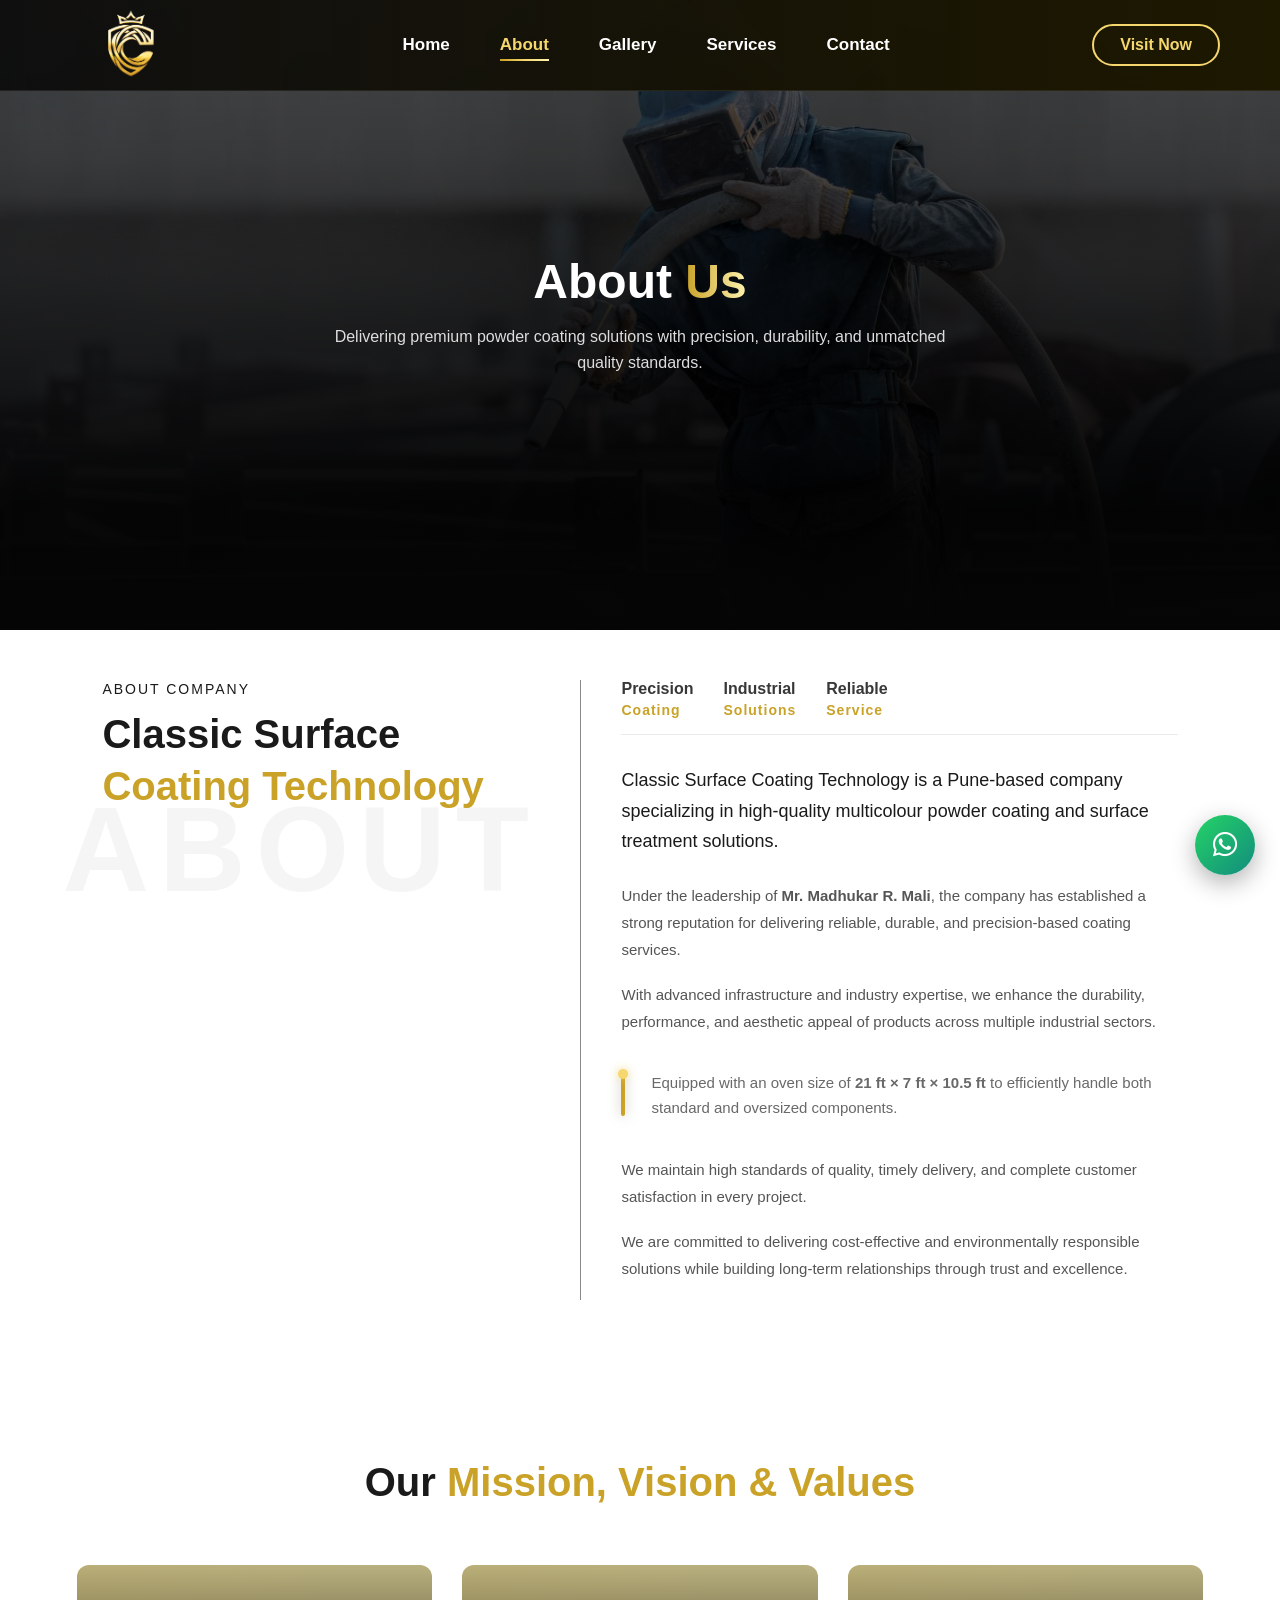
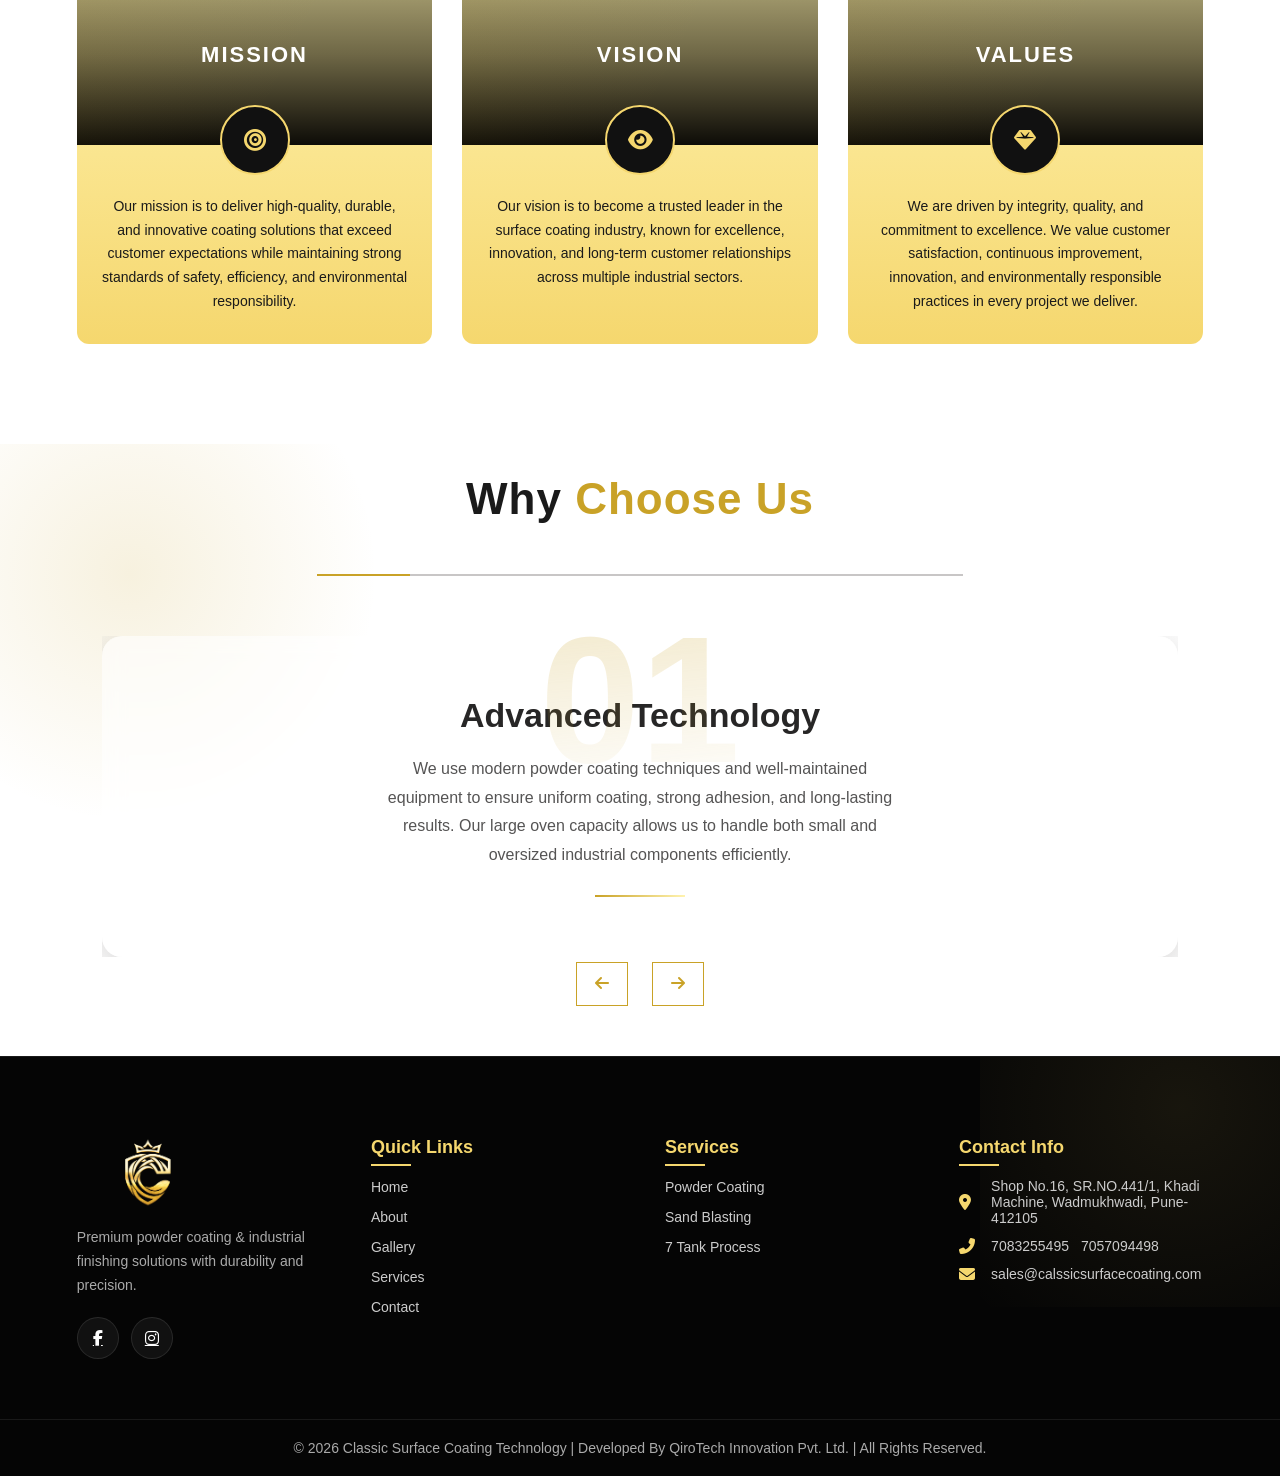
==== commit fd02702f: "Footer fix" ====
--- a/about.html
+++ b/about.html
@@ -317,6 +317,7 @@
             <ul>
                 <li><a href="index.html">Home</a></li>
                 <li><a href="about.html">About</a></li>
+                <li><a href="Gallery.html">Gallery</a></li>
                 <li><a href="services.html">Services</a></li>
                 <li><a href="contact.html">Contact</a></li>
             </ul>
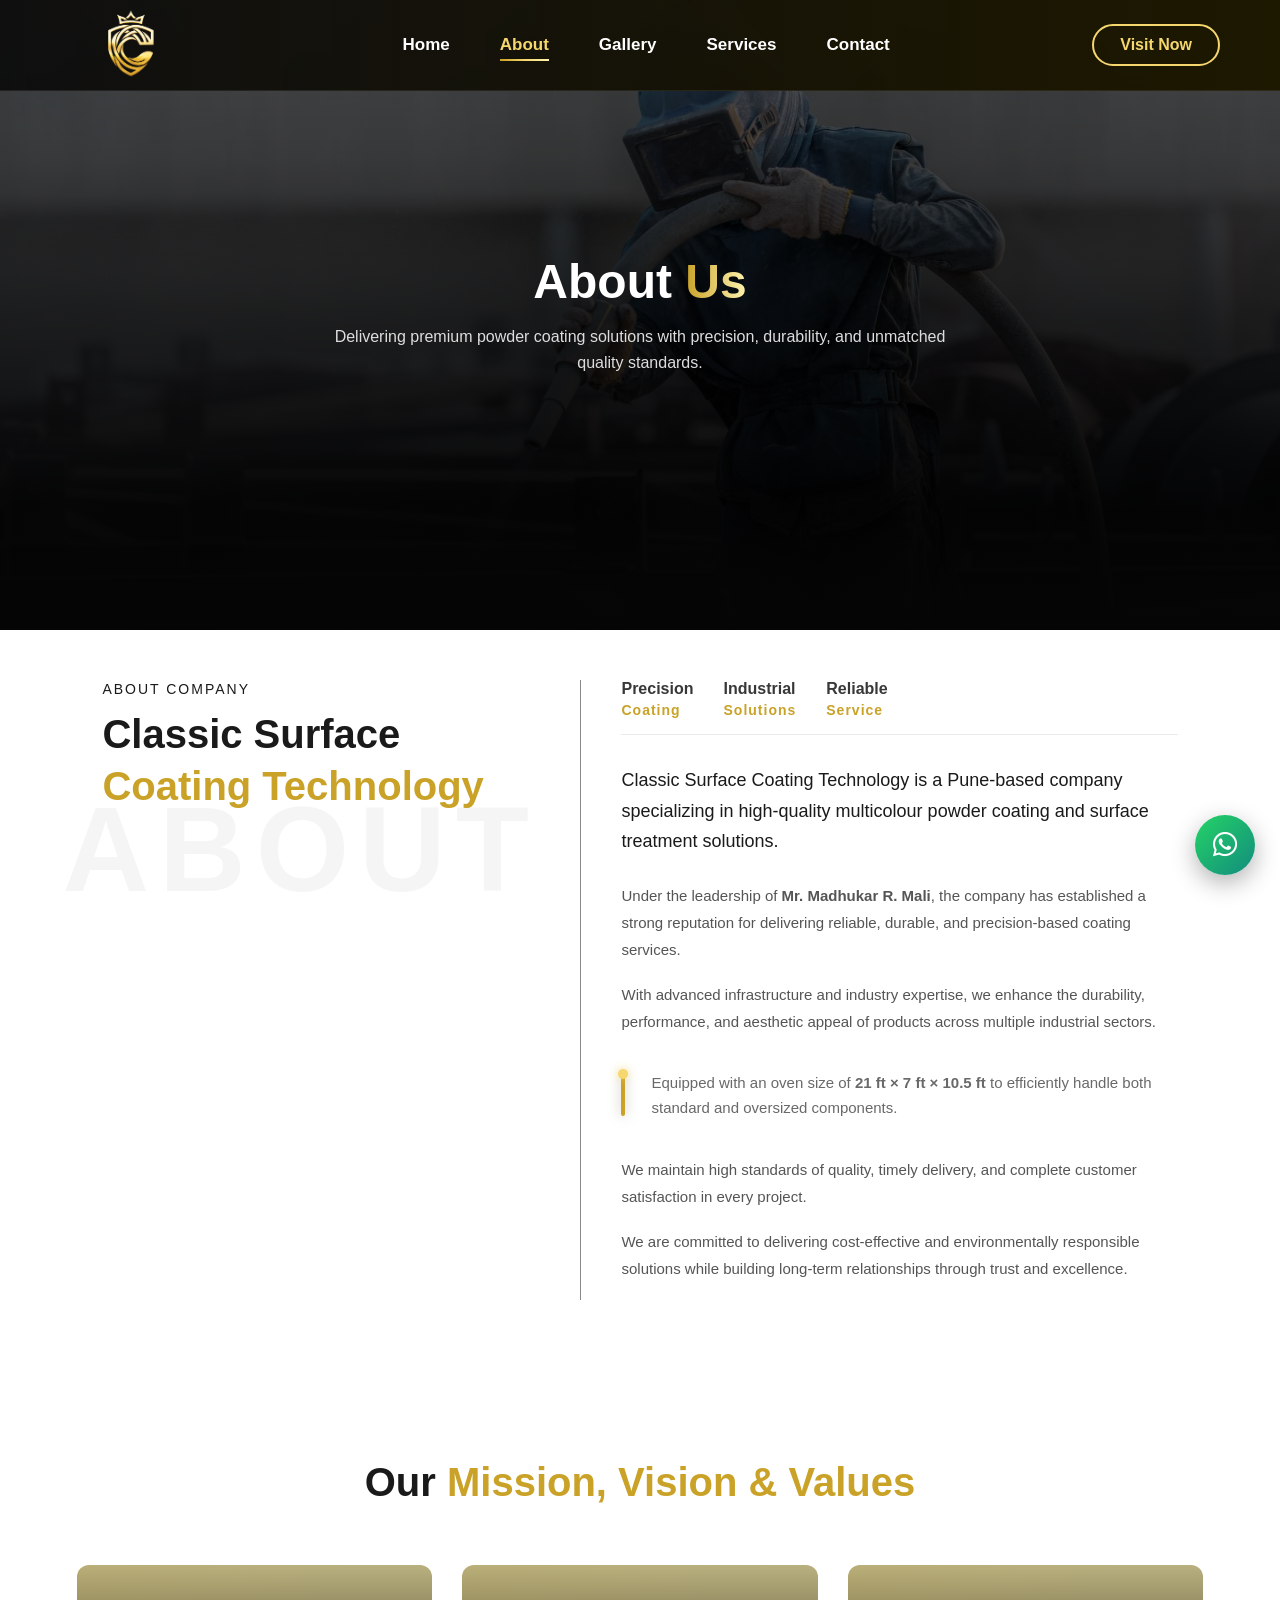
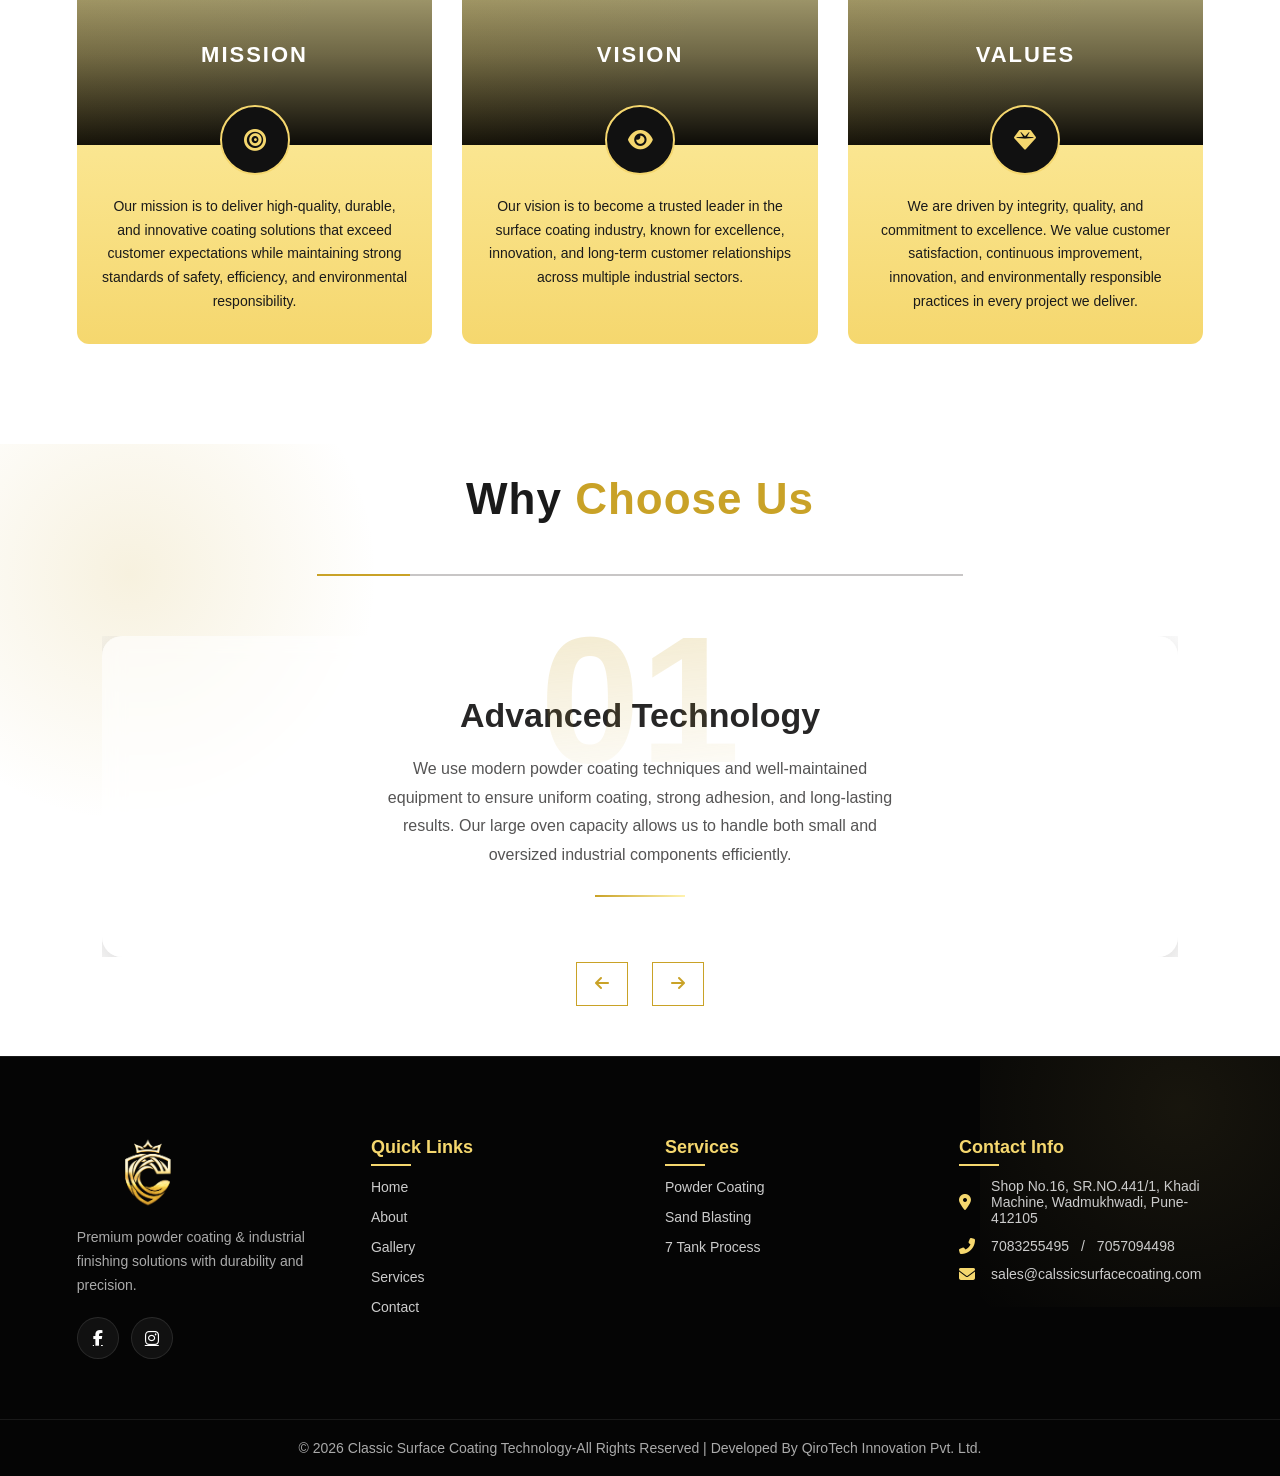
==== commit bca9daaf: "Footer Update" ====
--- a/about.html
+++ b/about.html
@@ -345,7 +345,7 @@
 
                  <li>
                     <i class="fas fa-phone-alt"></i>
-                    <a href="tel:+917083255495" class="call-btn">7083255495</a>
+                    <a href="tel:+917083255495" class="call-btn">7083255495</a> /
                      <a href="tel:+917057094498" class="call-btn">7057094498</a>
                 </li>
                 <li>
@@ -357,8 +357,8 @@
 
     </div>
 
-    <div class="footer-bottom">
-        © 2026 Classic Surface Coating Technology | Developed By QiroTech Innovation Pvt. Ltd. | All Rights Reserved.
+        <div class="footer-bottom">
+        © 2026 Classic Surface Coating Technology-All Rights Reserved | Developed By QiroTech Innovation Pvt. Ltd. 
     </div>
 </footer>
 
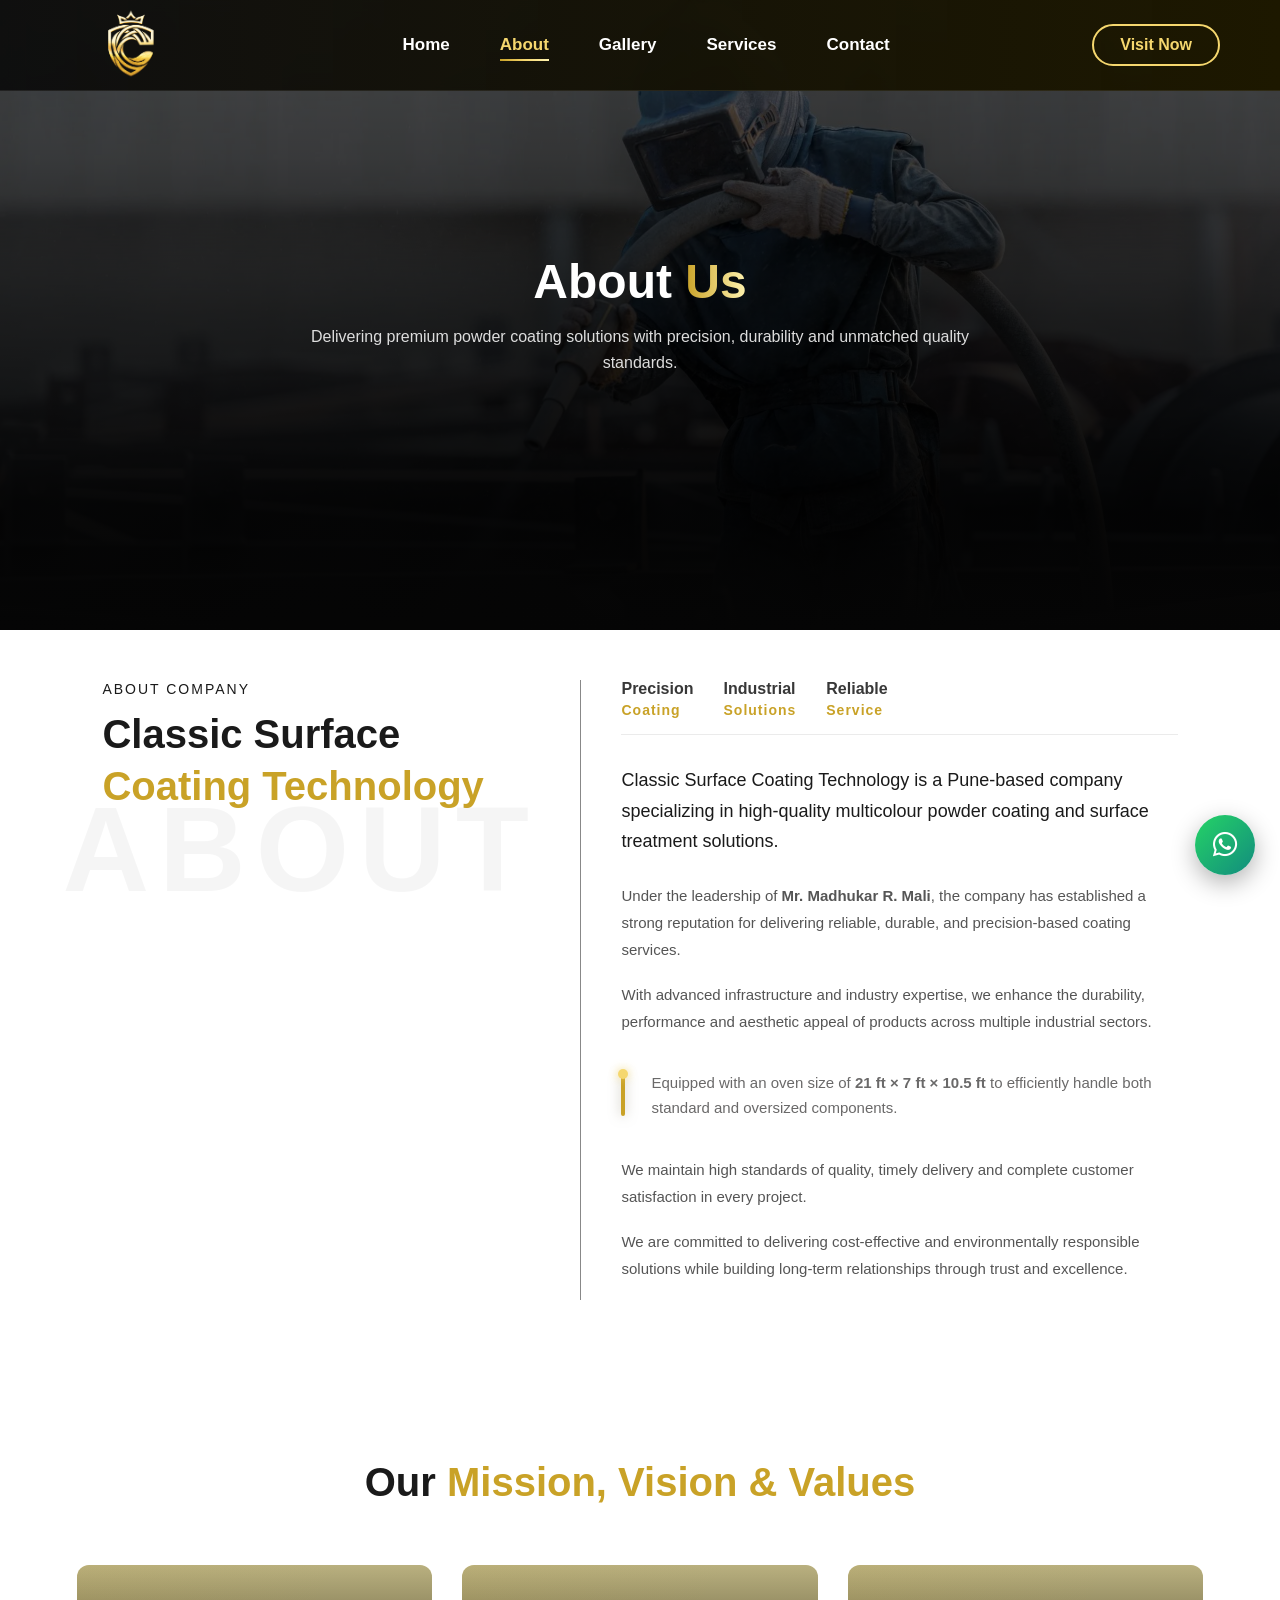
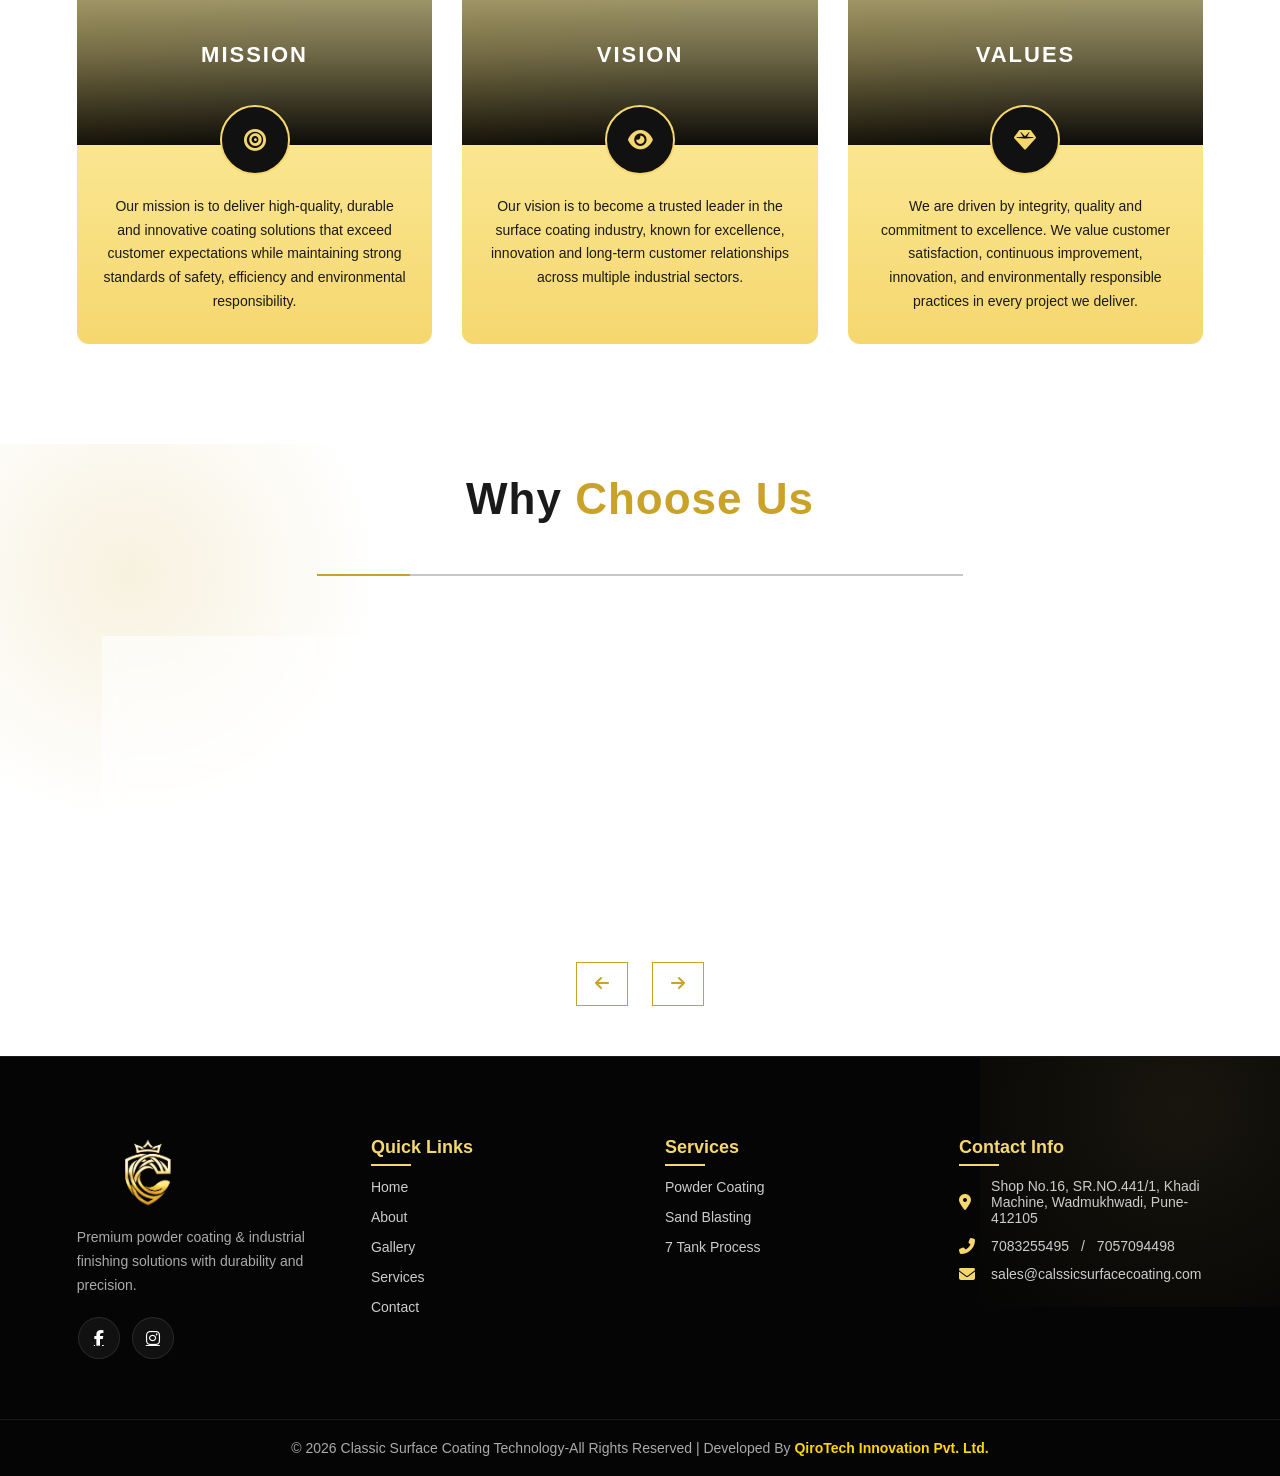
==== commit 6d6db95a: "Footer update, Content Update" ====
--- a/about.html
+++ b/about.html
@@ -2,10 +2,11 @@
 <html lang="en">
 <head>
     <meta charset="UTF-8">
-    <meta name="viewport" content="width=
-    , initial-scale=1.0">
-    <title>About</title>
+   <meta name="viewport" content="width=device-width, initial-scale=1.0">
+    <title>Classic Surface Coating Technology-About</title>
+    <link rel="icon" type="image/png" href="images/CC.png">
     <link rel="stylesheet" href="css/about.css">
+    <link rel="stylesheet" href="css/style.css">
   <link rel="stylesheet" href="https://cdnjs.cloudflare.com/ajax/libs/font-awesome/6.5.0/css/all.min.css">
 </head>
 <body>
@@ -15,7 +16,7 @@
 
     <div class="logo">
         <a href="index.html">
-            <img src="images/CC.png" alt="Orbit Coating Logo">
+            <img src="images/CC.png" alt="Classic Surface Coating Logo">
         </a>
     </div>
 
@@ -59,7 +60,7 @@
         <h1>About <span>Us</span></h1> 
         <p>
             Delivering premium powder coating solutions with precision,
-            durability, and unmatched quality standards.
+            durability and unmatched quality standards.
         </p>
     </div>
    
@@ -111,7 +112,7 @@
 
             <p>
                 With advanced infrastructure and industry expertise, we enhance the 
-                durability, performance, and aesthetic appeal of products across 
+                durability, performance and aesthetic appeal of products across 
                 multiple industrial sectors.
             </p>
 
@@ -126,7 +127,7 @@
             </div>
 
             <p>
-                We maintain high standards of quality, timely delivery, and complete 
+                We maintain high standards of quality, timely delivery and complete 
                 customer satisfaction in every project.
             </p>
 
@@ -162,9 +163,9 @@
 
             <div class="mv-content">
                 <p>
-                    Our mission is to deliver high-quality, durable, and innovative coating 
+                    Our mission is to deliver high-quality, durable and innovative coating 
                     solutions that exceed customer expectations while maintaining strong 
-                    standards of safety, efficiency, and environmental responsibility.
+                    standards of safety, efficiency and environmental responsibility.
                 </p>
             </div>
         </div>
@@ -182,7 +183,7 @@
             <div class="mv-content">
                 <p>
                     Our vision is to become a trusted leader in the surface coating industry, 
-                    known for excellence, innovation, and long-term customer relationships 
+                    known for excellence, innovation and long-term customer relationships 
                     across multiple industrial sectors.
                 </p>
             </div>
@@ -200,7 +201,7 @@
 
             <div class="mv-content">
                 <p>
-                    We are driven by integrity, quality, and commitment to excellence. 
+                    We are driven by integrity, quality and commitment to excellence. 
                     We value customer satisfaction, continuous improvement, innovation, 
                     and environmentally responsible practices in every project we deliver.
                 </p>
@@ -232,7 +233,7 @@
             <div class="why-item">
                 <span class="bg-number">01</span>
                 <h3>Advanced Technology</h3>
-                <p>We use modern powder coating techniques and well-maintained equipment to ensure uniform coating, strong adhesion, and long-lasting results. Our large oven capacity allows us to handle both small and oversized industrial components efficiently.</p>
+                <p>We use modern powder coating techniques and well-maintained equipment to ensure uniform coating, strong adhesion and long-lasting results. Our large oven capacity allows us to handle both small and oversized industrial components efficiently.</p>
             </div>
 
             <!-- 02 -->
@@ -246,7 +247,7 @@
             <div class="why-item">
                 <span class="bg-number">03</span>
                 <h3>Quality Standards</h3>
-                <p>We follow strict quality control at every stage—from surface preparation to final coating—to ensure durability, corrosion resistance, and a flawless finish.</p>
+                <p>We follow strict quality control at every stage—from surface preparation to final coating—to ensure durability, corrosion resistance and a flawless finish.</p>
             </div>
 
             <!-- 04 -->
@@ -260,7 +261,7 @@
             <div class="why-item">
                 <span class="bg-number">05</span>
                 <h3>Custom Solutions</h3>
-                <p>Every client has unique requirements. We provide tailored coating solutions based on material type, application, and industry needs.</p>
+                <p>Every client has unique requirements. We provide tailored coating solutions based on material type, application and industry needs.</p>
             </div>
 
             <!-- 06 -->
@@ -274,7 +275,7 @@
             <div class="why-item">
                 <span class="bg-number">07</span>
                 <h3>Customer Focus</h3>
-                <p>We believe in building long-term relationships by providing consistent quality, transparent communication, and dependable service.</p>
+                <p>We believe in building long-term relationships by providing consistent quality, transparent communication and dependable service.</p>
             </div>
 
         </div>
@@ -357,9 +358,13 @@
 
     </div>
 
-        <div class="footer-bottom">
-        © 2026 Classic Surface Coating Technology-All Rights Reserved | Developed By QiroTech Innovation Pvt. Ltd. 
-    </div>
+      <div class="footer-bottom">
+    © 2026 Classic Surface Coating Technology-All Rights Reserved | 
+    Developed By 
+    <a href="https://www.qirotec.com" target="_blank" class="qiro-link">
+        QiroTech Innovation Pvt. Ltd.
+    </a>
+</div>
 </footer>
 
 <!-- WhatsApp Floating Button -->
--- a/css/style.css
+++ b/css/style.css
@@ -0,0 +1,1803 @@
+/* ===== RESET ===== */
+*{
+    margin:0;
+    padding:0;
+    box-sizing:border-box;
+    font-family:'Segoe UI', sans-serif;
+}
+
+body{
+    background:#ffffff;
+     
+   
+}
+
+/* BASE */
+.reveal,
+.reveal-left,
+.reveal-right,
+.reveal-zoom{
+    opacity:0;
+    transition:all 0.8s ease;
+}
+
+/* DEFAULT (BOTTOM TO TOP) */
+.reveal{
+    transform:translateY(60px);
+}
+
+/* LEFT */
+.reveal-left{
+    transform:translateX(-80px);
+}
+
+/* RIGHT */
+.reveal-right{
+    transform:translateX(80px);
+}
+
+/* ZOOM */
+.reveal-zoom{
+    transform:scale(0.8);
+}
+
+/* ACTIVE (WHEN VISIBLE) */
+.reveal.active,
+.reveal-left.active,
+.reveal-right.active,
+.reveal-zoom.active{
+    opacity:1;
+    transform:translate(0,0) scale(1);
+}
+
+/* ===== COLORS ===== */
+:root{
+    --gold1:#c9a227;
+    --gold2:#f5d76e;
+    --gold3:#fff3b0;
+    --dark:#1a1a1a; /* dark text color */
+    --secondary:#555555; /* secondary text */
+    --section-bg:#fffdf0; /* light cream background */
+}
+
+
+
+/* ===== NAVBAR ===== */
+.navbar{
+    position:fixed;
+    top:0;
+    width:100%;
+    display:flex;
+    justify-content:space-between;
+    align-items:center;
+    padding:8px 60px;
+
+    background:linear-gradient(90deg,#0a0a0ae6,#1d1800);
+    border-bottom:1px solid rgba(255,255,255,0.08);
+    backdrop-filter: blur(6px);
+
+    z-index:1000;
+}
+
+/* ===== LOGO ===== */
+.logo img{
+    height:70px;
+    transition:0.3s ease;
+}
+
+.logo img:hover{
+    transform:scale(1.08);
+    filter:drop-shadow(0 0 10px var(--gold2));
+}
+
+/* ===== NAV LINKS ===== */
+.nav-links{
+    display:flex;
+    gap:50px;
+}
+
+/* NAV ITEM */
+.nav-item{
+    position:relative;
+    text-decoration:none;
+    color:#ffffff;
+    font-size:17px;
+    font-weight:600;
+    transition:0.3s;
+}
+
+/* UNDERLINE */
+.nav-item::after{
+    content:"";
+    position:absolute;
+    left:0;
+    bottom:-6px;
+    width:0%;
+    height:2px;
+    background:linear-gradient(90deg,var(--gold1),var(--gold2),var(--gold3));
+    transition:width 0.4s ease;
+}
+
+/* HOVER */
+.nav-item:hover{
+    color:var(--gold2);
+}
+
+.nav-item:hover::after{
+    width:100%;
+}
+
+/* ACTIVE */
+.nav-item.active{
+    color:var(--gold2);
+}
+
+.nav-item.active::after{
+    width:100%;
+}
+
+/* ===== CTA BUTTON ===== */
+.cta-btn{
+    text-decoration:none;
+    padding:10px 26px;
+    border-radius:30px;
+    color:var(--gold2);
+    border:2px solid var(--gold2);
+    position:relative;
+    overflow:hidden;
+    transition:0.4s;
+    font-weight:600;
+}
+
+/* FILL EFFECT */
+.cta-btn::before{
+    content:"";
+    position:absolute;
+    top:0;
+    left:-100%;
+    width:100%;
+    height:100%;
+    background:linear-gradient(90deg,var(--gold1),var(--gold2));
+    transition:0.4s ease;
+    z-index:-1;
+}
+
+.cta-btn:hover::before{
+    left:0;
+}
+
+.cta-btn:hover{
+    color:#000;
+    box-shadow:0 0 18px rgba(245,215,110,0.5);
+}
+
+/* ===== HAMBURGER ===== */
+.menu-toggle{
+    display:none;
+    font-size:26px;
+    color:#fff;
+    cursor:pointer;
+}
+
+/* ===== CLOSE BUTTON ===== */
+.close-btn{
+    display:none;
+    font-size:28px;
+    color:#fff;
+    text-align:right;
+    cursor:pointer;
+    margin-bottom:20px;
+}
+
+/* MOBILE CTA */
+.cta-mobile{
+    display:none;
+    text-decoration:none;
+    padding:10px 20px;
+    border-radius:30px;
+    color:#000;
+    background:linear-gradient(90deg,var(--gold1),var(--gold2));
+    text-align:center;
+    margin-top:20px;
+    font-weight:600;
+}
+
+/* ================= MOBILE ================= */
+@media (max-width: 992px){
+
+    .navbar{
+        padding:10px 20px;
+    }
+
+    /* SHOW HAMBURGER */
+    .menu-toggle{
+        display:block;
+    }
+
+    /* NAV MENU STYLE */
+    .nav-links{
+        position:fixed;
+        top:0;
+        left:-100%;
+        width:270px;
+        height:100vh;
+        background:#0a0a0a;
+        flex-direction:column;
+        padding:30px;
+        gap:25px;
+        transition:0.4s ease;
+        z-index:2000;
+    }
+
+    /* OPEN MENU */
+    .nav-links.active{
+        left:0;
+    }
+
+    /* SHOW CLOSE */
+    .close-btn{
+        display:block;
+    }
+
+    /* NAV ITEMS */
+    .nav-item{
+        font-size:18px;
+    }
+
+    /* HIDE DESKTOP CTA */
+    .cta-btn{
+        display:none;
+    }
+
+    /* SHOW MOBILE CTA */
+    .cta-mobile{
+        display:block;
+    }
+}
+
+/* SMALL MOBILE */
+@media (max-width: 600px){
+    .logo img{
+        height:55px;
+    }
+
+    .nav-links{
+        width:230px;
+    }
+}
+
+/* ====================== HERO ====================== */
+.hero{
+    height:100vh;
+    position:relative;
+    overflow:hidden;  
+}
+
+
+/* SLIDES */
+.slide{
+    position:absolute;
+    width:100%;
+    height:100%;
+    z-index:0; /* lowest layer */
+    
+    opacity:0;
+    transition:opacity 1s ease-in-out;
+    display:flex;
+    align-items:center;
+    background-size:cover;
+    background-position:center;
+    background-repeat:no-repeat;
+}
+
+
+.slide.active{
+    opacity:1;
+    z-index:1;
+}
+
+/* OVERLAY */
+/* OVERLAY (MIDDLE) */
+.overlay{
+    position:absolute;
+    top:0;
+    left:0;
+    width:100%;
+    height:100%;
+
+    z-index:1; /* above image */
+
+    background:linear-gradient(
+        to top,
+        #050505 0%,
+        rgba(0,0,0,0.95) 10%,
+        rgba(0,0,0,0.85) 20%,
+        rgba(0, 0, 0, 0.821) 30%,
+        rgba(0,0,0,0.6) 45%,
+        rgba(0,0,0,0.3) 65%,
+        rgba(0,0,0,0.1) 80%,
+        transparent 100%
+    );
+}
+
+/* CONTENT */
+.hero-content{
+    position:absolute;
+    top:45%;
+    left:50%;
+    transform:translate(-50%, -50%);
+    z-index:2; /* highest layer */
+    color:#fff;
+    text-align:center;
+    max-width:700px;
+    
+}
+
+/* HEADING */
+.hero-content h1{
+    font-size:55px;
+    font-weight:700;
+    margin-bottom:15px;
+    line-height:1.2;
+}
+.hero-content h1 span {
+    font-size: 55px;
+    font-weight: 700;
+    margin-bottom: 15px;
+    line-height: 1.2;
+
+    /* GRADIENT TEXT */
+    background: linear-gradient(90deg, #d4af37, #ffffff, #b8962e); /* gold-white theme */
+    -webkit-background-clip: text;
+    -webkit-text-fill-color: transparent;
+}
+
+/* PARAGRAPH */
+.hero-content p{
+    font-size:18px;
+    margin-bottom:25px;
+    line-height:1.6;
+}
+
+/* BUTTONS */
+.hero-btns{
+    display:flex;
+    gap:15px;
+    margin-top: 50px;
+    justify-content: center;
+    align-items: center;
+    text-align: center;
+
+}
+
+/* BUTTON BASE */
+.btn{
+    padding:12px 28px;
+    text-decoration:none;
+    border-radius:30px;
+    transition:0.4s;
+    font-weight:600;
+}
+
+/* PRIMARY */
+.btn.primary{
+    background:linear-gradient(90deg,var(--gold1),var(--gold2));
+    color:#000;
+}
+
+.btn.primary:hover{
+    box-shadow:0 0 15px rgba(245,215,110,0.6);
+    transform:translateY(-3px);
+}
+
+/* SECONDARY */
+.btn.secondary{
+    border:2px solid var(--gold2);
+    color:var(--gold2);
+}
+
+.btn.secondary:hover{
+    background:linear-gradient(90deg,var(--gold1),var(--gold2));
+    color:#000;
+}
+
+/* DOT NAV */
+.slider-nav{
+    position:absolute;
+    bottom:30px;
+    left:50%;
+    transform:translateX(-50%);
+    display:flex;
+    gap:10px;
+     z-index:5; 
+}
+
+.dot{
+    width:12px;
+    height:12px;
+    border-radius:50%;
+    background:#ccc;
+    cursor:pointer;
+    margin-top: -100px;
+    transition:0.3s;
+}
+
+.dot.active{
+    background:var(--gold2);
+    box-shadow:0 0 8px var(--gold2);
+}
+
+
+/* ===== SOCIAL ICONS ===== */
+.social-icons{
+    position:absolute;
+    bottom:120px;
+    right:40px;
+    display:flex;
+    flex-direction:column;
+    gap:15px;
+    z-index:10;
+
+    animation:socialFade 1.5s ease forwards;
+}
+
+/* ICON BASE */
+.social-icons .icon{
+    width:45px;
+    height:45px;
+    display:flex;
+    align-items:center;
+    justify-content:center;
+    border-radius:50%;
+   
+    color:#fff;
+    font-size:18px;
+    text-decoration:none;
+
+    background:rgba(255,255,255,0.08);
+    backdrop-filter:blur(8px);
+    border:3px solid var(--gold1);
+
+    transition:all 0.4s ease;
+}
+
+/* HOVER EFFECT */
+.social-icons .icon:hover{
+    transform:translateY(-6px) scale(1.1);
+    box-shadow:0 0 15px var(--gold2);
+}
+
+/* BRAND COLORS */
+.social-icons .facebook:hover{
+    background:#1877f2;
+}
+
+.social-icons .instagram:hover{
+    background:linear-gradient(45deg,#f58529,#dd2a7b,#8134af,#515bd4);
+}
+
+
+/* ANIMATION */
+@keyframes socialFade{
+    from{
+        opacity:0;
+        transform:translateY(30px);
+    }
+    to{
+        opacity:1;
+        transform:translateY(0);
+    }
+}
+
+@keyframes pulse{
+    0%{
+        transform:scale(1);
+        opacity:1;
+    }
+    70%{
+        transform:scale(1.6);
+        opacity:0;
+    }
+    100%{
+        opacity:0;
+    }
+}
+
+@media (max-width:600px) {
+
+.hero{
+    height:100vh;
+    position:relative;
+    overflow:hidden;  
+}
+
+
+/* SLIDES */
+.slide{
+    position:absolute;
+    width:100%;
+    height:100%;
+    z-index:0; /* lowest layer */   
+}
+.hero-content{
+    top:40%
+}
+
+/* HEADING */
+.hero-content h1{
+    font-size:50px;
+    margin-bottom:15px;
+    margin-top: 10px;
+    line-height:1.2;
+}
+.hero-content h1 span {
+    font-size: 50px;
+    font-weight: 700;
+    margin-bottom: 15px;
+    line-height: 1.2;
+}
+
+/* PARAGRAPH */
+.hero-content p{
+    font-size:18px;
+    line-height:1.6;
+}
+
+/* BUTTONS */
+.hero-btns{
+    display:flex;
+    gap:15px;
+    margin-top: 30px;
+}
+.btn{
+    padding:12px 28px;
+    font-weight:600;
+}
+.slider-nav{
+    bottom:60px;
+    left:50%;
+ 
+}
+   
+.dot{
+    width:20px;
+    height:20px;
+    top: 90px;
+    transition:0.3s;
+}
+
+  .social-icons{
+    position:absolute;
+
+    bottom:80px;
+
+    left:80%;              /* move to center */
+    transform:translateX(-50%);  /* pull back half width */
+
+    display:flex;
+    flex-direction:column;
+    gap:12px;
+
+    justify-content:center;
+    align-items:center;
+}
+    .social-icons .icon{
+        width: 50px;
+        height: 50px;
+        font-size: 15px;
+    }
+}
+
+
+
+/* ===================== ABOUT PREMIUM ===================== */
+.about{
+    padding:120px 80px;
+    /* background:var(--section-bg); */
+    background: #ffffff;
+    position:relative;
+    overflow:hidden;
+}
+
+/* SUBTLE GOLD GLOW BACKGROUND */
+.about::before{
+    content:"";
+    position:absolute;
+    width:500px;
+    height:500px;
+    background:radial-gradient(circle, rgba(245,215,110,0.08), transparent);
+    top:-100px;
+    left:-100px;
+}
+
+/* CONTAINER */
+.about-container{
+    display:flex;
+    align-items:center;
+    justify-content:space-between;
+    gap:80px;
+    position:relative;
+    z-index:1;
+    margin-left: 50px;
+}
+
+/* ================= IMAGE ================= */
+.about-image{
+    position: relative;
+    width: 45%;
+    display: inline-block;
+}
+
+/* GOLD BORDER FRAME */
+.img-border{
+      position: absolute;
+    top: -20px;
+    left: -20px;
+    width: 100%;
+    height: 100%;
+    border: 5px solid var(--gold1);
+    z-index: 1;
+    transition: all 0.5s ease;
+}
+
+/* IMAGE */
+.about-image img{
+    width: 100%;
+    display: block;
+    border-radius: 10px;
+    position: relative;
+    z-index: 2;
+    transition: all 0.5s ease;
+}
+
+
+/* IMAGE HOVER EFFECT */
+.about-image:hover img{
+    transform: scale(0.92); /* shrink */
+}
+
+/* BORDER EXPANDS OUTSIDE */
+.about-image:hover .img-border{
+    top: -20px;
+    left: -20px;
+    width: calc(100% + 40px);
+    height: calc(100% + 40px);
+}
+
+/* ================= CONTENT ================= */
+.about-content{
+    width:50%;
+    color:var(--dark);
+}
+
+
+/* TAG STYLE */
+.tag-box{
+    display:flex;
+    align-items:center;
+    gap:10px;
+    margin-bottom:20px;
+}
+
+.tag-box .line{
+    width:40px;
+    height:2px;
+    background:var(--gold1);
+}
+
+.tag{
+    color:var(--dark);
+    font-size:14px;
+    letter-spacing:2px;
+}
+
+/* HEADING */
+.about-content h2{
+    font-size:42px;
+    line-height:1.3;
+    margin-bottom:20px;
+}
+
+.about-content h2 span{
+    background:linear-gradient(45deg,var(--gold1),var(--gold1));
+    -webkit-background-clip:text;
+    -webkit-text-fill-color:transparent;
+}
+
+/* TEXT */
+.about-content p{
+    font-size:16px;
+    color:#3d3c3c;
+    margin-bottom:15px;
+    line-height:1.7;
+}
+
+/* ACTION AREA */
+.about-actions{
+    display:flex;
+    align-items:center;
+    gap:20px;
+    margin-top:25px;
+}
+
+/* BUTTON */
+.about-btn{
+    padding:12px 30px;
+    border-radius:30px;
+    text-decoration:none;
+    background:linear-gradient(90deg,var(--gold1),var(--gold2));
+    color:#000;
+    font-weight:600;
+    transition:0.4s;
+}
+
+.about-btn:hover{
+    transform:translateY(-3px);
+    box-shadow:0 0 15px rgba(62, 55, 27, 0.668);
+}
+
+/* EXPERIENCE BADGE */
+.experience{
+    font-size:14px;
+    color:var(--gold2);
+    border-left:2px solid var(--gold2);
+    padding-left:15px;
+}
+
+/* ================= ANIMATION ================= */
+.about{
+    opacity:0;
+    transform:translateY(80px);
+    transition:1s ease;
+}
+
+.about.show{
+    opacity:1;
+    transform:translateY(0);
+}
+
+/* ================= RESPONSIVE ================= */
+/* ================= MOBILE (600px) ================= */
+@media (max-width: 600px){
+
+    .about{
+        padding: 60px 20px; /* equal spacing all sides */
+        text-align: center;
+    }
+
+    .about-container{
+        flex-direction: column; /* stack */
+        gap: 40px;
+        margin-left: 0; /* remove extra shift */
+        align-items: center;
+        justify-content: center;
+    }
+
+    /* IMAGE */
+    .about-image{
+        width: 100%;
+        max-width: 320px;
+        margin: 0 auto;
+    }
+
+    .img-border{
+        color: var(--gold1); /* cleaner on mobile */
+    }
+
+    /* CONTENT */
+    .about-content{
+        width: 100%;
+        max-width: 500px;
+        margin: 0 auto;
+    }
+
+    /* TAG CENTER */
+    .tag-box{
+        justify-content: center;
+    }
+
+    .tag-box .line{
+        display: none; /* optional cleaner look */
+    }
+
+    /* HEADING */
+    .about-content h2{
+        font-size: 28px;
+    }
+
+    /* TEXT */
+    .about-content p{
+        font-size: 14px;
+    }
+
+    /* ACTIONS */
+    .about-actions{
+        flex-direction: column;
+        gap: 15px;
+        align-items: center;
+    }
+
+    .about-btn{
+        width: 100%;
+        max-width: 250px;
+        text-align: center;
+    }
+
+    .experience{
+        border-left: none;
+        padding-left: 0;
+        text-align: center;
+    }
+
+}
+
+/* ===================== SERVICES SECTION ===================== */
+.services {
+  padding: 10px 8% 50px;
+  background: #ffffff;
+  position: relative;
+  overflow: hidden;
+}
+
+/* subtle gold glow like other sections */
+.services::before{
+  content:"";
+  position:absolute;
+  width:500px;
+  height:500px;
+  background:radial-gradient(circle, rgba(245,215,110,0.08), transparent);
+  top:-100px;
+  right:-100px;
+}
+
+/* ================= HEADER ================= */
+.services-header {
+  text-align: center;
+  margin-bottom: 70px;
+}
+
+.services-header .tag {
+  display: inline-block;
+  font-size: 14px;
+  font-weight: 600;
+  letter-spacing: 2px;
+  color: var(--dark);
+  margin-bottom: 12px;
+  
+}
+
+/* GOLD HEADING */
+.services-header h2 {
+     font-size:42px;
+    line-height:1.3;
+    margin-bottom:20px;
+    color: var(--dark);
+}
+
+.services-header h2 span {
+  background: linear-gradient(90deg,var(--gold1),var(--gold1));
+  -webkit-background-clip: text;
+  -webkit-text-fill-color: transparent;
+}
+
+.services-header p {
+  font-size: 15px;
+  color: #686868;
+  max-width: 600px;
+  margin: 0 auto;
+  line-height: 1.7;
+}
+
+/* ================= PANEL WRAPPER ================= */
+.services-panel {
+  display: flex;
+  height: 500px;
+  margin-top: 30px;
+
+  border-radius: 12px;
+  overflow: hidden;
+
+  box-shadow: 0 20px 60px rgba(0,0,0,0.6);
+}
+
+/* subtle divider */
+.panel {
+  border-right: 1px solid rgba(255,255,255,0.08);
+    flex:1;
+    position:relative;
+    overflow:hidden;
+    cursor:pointer;
+
+    display:block; /* remove flex alignment issue */
+}
+
+.panel:last-child {
+  border-right: none;
+}
+
+.panel img{
+    position:absolute;
+    top:0;
+    left:0;
+    width:100%;
+    height:100%;
+    object-fit:cover;          
+    object-position:center;    /* center crop */
+    z-index:0;
+    transition:0.6s ease;
+}
+
+
+/* ================= PANEL OVERLAY ================= */
+.panel::after {
+  background: rgba(0,0,0,0.6);
+      content:"";
+    position:absolute;
+    inset:0;
+    z-index:1; /* between image and text */
+}
+
+/* ================= CONTENT ================= */
+.content {
+  position:absolute;
+    top:50%;
+    left:50%;
+    transform:translate(-50%, -50%); /* 🔥 PERFECT CENTER */
+
+    z-index:2;
+    width:80%;
+    text-align:center;
+}
+
+/* ICON */
+.content i {
+  font-size: 42px;
+  margin-bottom: 15px;
+  color: var(--gold2);
+  transition: 0.4s;
+}
+
+/* TITLE */
+.content h2 {
+  font-size: 22px;
+  letter-spacing: 2px;
+  color: #fff;
+  transition: 0.3s;
+}
+
+/* DESCRIPTION */
+.content p {
+  color: #ddd;
+  margin-top: 15px;
+  font-size: 18px;
+    opacity:0;
+    transform:translateY(20px);
+    transition:0.5s ease;
+}
+
+/* ================= HOVER ENHANCEMENTS ================= */
+
+/* glow icon */
+.panel:hover i {
+  transform: scale(1.2);
+  text-shadow: 0 0 12px rgba(245,215,110,0.6);
+}
+
+/* gold highlight on title */
+.panel:hover h2 {
+  color: var(--gold2);
+}
+
+/* richer overlay */
+.panel:hover::after {
+  background: rgba(0, 0, 0, 0.393);
+}
+
+/* ================= BUTTON ================= */
+.services-btn {
+  text-align: center;
+  margin-top: 60px;
+}
+
+.services-btn .btn.primary {
+  background: linear-gradient(90deg,var(--gold1),var(--gold2));
+  color: #000;
+  box-shadow: 0 8px 25px rgba(245,215,110,0.3);
+}
+
+.services-btn .btn.primary:hover {
+  box-shadow: 0 12px 30px rgba(245,215,110,0.5);
+}
+/* ================= CORE BEHAVIOR ================= */
+
+/* All shrink when hovering container */
+.services:hover .panel {
+  flex: 1;
+}
+
+/* Active panel grows */
+.panel:hover {
+  flex: 3;
+}
+
+/* ================= DIRECTION FEEL ================= */
+
+/* LEFT CARD grows to RIGHT */
+.panel:nth-child(1):hover {
+  flex: 3;
+}
+
+/* MIDDLE grows BOTH sides (natural flex behavior) */
+.panel:nth-child(2):hover {
+  flex: 3;
+}
+
+/* RIGHT CARD grows to LEFT */
+.panel:nth-child(3):hover {
+  flex: 3;
+}
+
+/* ================= VISUAL EFFECTS ================= */
+
+.panel:hover img {
+  transform: scale(1.08);
+  transition: 0.6s;
+}
+
+.panel:hover::after {
+  background: rgba(0,0,0,0.65);
+}
+
+/* TEXT SHOW */
+.panel:hover p {
+  opacity: 1;
+  transform: translateY(0);
+}
+
+/* ================= MOBILE (600px) ================= */
+@media (max-width: 600px){
+
+  .services{
+    padding: 60px 20px;
+    text-align: center;
+  }
+
+  /* HEADER */
+  .services-header{
+    margin-bottom: 40px;
+  }
+
+  .services-header h2{
+    font-size: 28px;
+  }
+
+  .services-header p{
+    font-size: 14px;
+  }
+
+  /* STACK PANELS */
+  .services-panel{
+    flex-direction: column;
+    height: auto;
+    gap: 20px;
+    box-shadow: none;
+  }
+
+  /* EACH CARD */
+  .panel{
+    flex: unset;
+    height: 250px;
+    border-right: none;
+    border-radius: 12px;
+    overflow: hidden;
+  }
+
+  /* REMOVE HOVER EXPANSION */
+  .services:hover .panel,
+  .panel:hover{
+    flex: unset;
+  }
+
+  /* IMAGE */
+  .panel img{
+    position:absolute;
+  }
+
+  /* CONTENT */
+  .content{
+    width: 90%;
+  }
+
+  .content i{
+    font-size: 30px;
+  }
+
+  .content h2{
+    font-size: 18px;
+  }
+
+  .content p{
+    font-size: 14px;
+
+    /* ALWAYS VISIBLE (no hover on mobile) */
+    opacity: 1;
+    transform: translateY(0);
+  }
+
+  /* BUTTON */
+  .services-btn{
+    margin-top: 40px;
+  }
+
+}
+/* ============================================================================================================= */
+/* ================= WHY SECTION ================= */
+
+.solutions{
+display:flex;
+align-items:center;
+justify-content:space-between;
+padding:80px 6%;
+background:#f8fbff;
+position:relative;
+overflow:hidden;
+}
+
+.solutions-text{
+width:40%;
+}
+
+.solutions-text h2{
+font-size:42px;
+color:var(--dark);
+margin-bottom:20px;
+}
+
+.solutions-text h2 span {
+ background:linear-gradient(45deg,var(--gold1),var(--gold1));
+    -webkit-background-clip:text;
+    -webkit-text-fill-color:transparent;
+}
+
+.solutions-text p{
+color:var(--secondary);
+font-size:17px;
+line-height:1.7;
+margin-bottom:30px;
+max-width:450px;
+}
+
+/* ARROWS */
+
+.arrows button{
+width:42px;
+height:42px;
+border-radius:50%;
+border:1px solid #ccc;
+background:white;
+margin-right:10px;
+cursor:pointer;
+font-size:18px;
+transition:0.3s;
+}
+
+.arrows button:hover{
+background:var(--gold1);
+color:white;
+border-color:var(--dark);
+}
+
+/* RIGHT BLUE BOX */
+
+.solutions-slider{
+width:60%;
+background:linear-gradient(135deg,var(--gold1),var(--gold1));
+border-radius:60px 0 0 60px;
+padding:50px 0;
+overflow:hidden;
+}
+
+/* SCROLL TRACK */
+
+.slider-track{
+display:flex;
+gap:30px;
+width:max-content;
+animation:scrollSolutions 25s linear infinite;
+}
+
+/* CARD */
+
+.solution-card{
+width:280px;
+background:white;
+border-radius:18px;
+overflow:hidden;
+box-shadow:0 10px 30px rgba(0, 0, 0, 0);
+transition:0.3s;
+}
+
+.solution-card:hover{
+transform:translateY(-8px);
+}
+
+/* IMAGE */
+
+.solution-card img{
+width:100%;
+height:180px;
+object-fit:cover;
+}
+
+/* CARD TEXT */
+
+.card-content{
+padding:20px;
+z-index: 2;
+}
+
+.card-content h3{
+color:var(--dark);
+margin-bottom:8px;
+}
+
+.card-content p{
+font-size:14px;
+color:var(--secondary);
+margin-bottom:12px;
+}
+
+.card-content a{
+color:var(--gold1);
+text-decoration:none;
+font-weight:600;
+}
+
+/* MARQUEE ANIMATION */
+
+@keyframes scrollSolutions{
+
+0%{
+transform:translateX(0);
+}
+
+100%{
+transform:translateX(-50%);
+}
+
+}
+
+/* ================= MOBILE (600px) ================= */
+@media (max-width: 600px){
+
+  .solutions{
+    flex-direction: column;
+    padding: 60px 20px;
+    text-align: center;
+    gap: 40px;
+  }
+
+  /* TEXT */
+  .solutions-text{
+    width: 100%;
+  }
+
+  .solutions-text h2{
+    font-size: 28px;
+  }
+
+  .solutions-text p{
+    font-size: 14px;
+    max-width: 100%;
+    margin: 0 auto 25px;
+  }
+
+  /* ARROWS CENTER */
+  .arrows{
+    display: flex;
+    justify-content: center;
+  }
+
+  /* SLIDER */
+  .solutions-slider{
+    width: 100%;
+    border-radius: 20px; /* remove side cut */
+    padding: 30px 0;
+  }
+
+  /* TRACK */
+  .slider-track{
+    gap: 15px;
+    animation: scrollSolutions 18s linear infinite; /* faster for mobile */
+  }
+
+  /* CARD */
+  .solution-card{
+    width: 220px;
+  }
+
+  .solution-card img{
+    height: 140px;
+  }
+
+  .card-content{
+    padding: 15px;
+  }
+
+  .card-content h3{
+    font-size: 16px;
+  }
+
+  .card-content p{
+    font-size: 13px;
+  }
+
+}
+
+
+/* ================= CONTACT SECTION ================= */
+.contact-section {
+    position: relative;
+    min-height: 60vh;
+    background: url("https://ucpowder.com/wp-content/uploads/2023/11/What-is-powder-coating.webp") center/cover no-repeat;
+    display: flex;
+    align-items: center;
+    justify-content: center;
+    overflow: hidden;
+}
+
+/* GOLDEN TRANSPARENT OVERLAY */
+.contact-section::before {
+    content: "";
+    position: absolute;
+    inset: 0;
+    background: rgba(69, 68, 65, 0.641); /* golden transparent shade */
+    z-index: 1;
+}
+
+/* CONTENT CENTERED */
+.contact-content {
+    position: relative;
+    max-width: 700px;
+    color: #ffffff; /* dark text for better contrast on golden overlay */
+    z-index: 2;
+
+    text-align: center; /* center text */
+    padding: 40px;
+}
+
+/* HEADING */
+.contact-content h2 {
+    font-size: 42px;
+    margin-bottom: 20px;
+    line-height: 1.3;
+}
+
+.contact-content h2 span {
+    background: rgb(255, 255, 255);
+    -webkit-background-clip: text;
+    -webkit-text-fill-color: transparent;
+}
+
+/* TEXT */
+.contact-content p {
+    font-size: 16px;
+    margin-bottom: 30px;
+    color: #f7f7f7; /* slightly darker for readability */
+}
+
+/* BUTTONS */
+.contact-btns {
+    display: flex;
+    gap: 20px;
+    justify-content: center; /* center buttons */
+}
+
+.contact-btns .btn.primary {
+    background: linear-gradient(90deg, var(--gold1), var(--gold2));
+    color: #000;
+    padding: 12px 30px;
+    border-radius: 30px;
+    font-weight: 600;
+    transition: 0.4s;
+}
+
+.contact-btns .btn.primary:hover {
+    transform: translateY(-3px);
+    box-shadow: 0 0 15px rgba(245, 215, 110, 0.5);
+}
+
+.contact-btns .btn.secondary {
+    border: 2px solid var(--gold2);
+    color: var(--gold2);
+    padding: 12px 30px;
+    border-radius: 30px;
+    font-weight: 600;
+    transition: 0.4s;
+}
+
+.contact-btns .btn.secondary:hover {
+    background: linear-gradient(90deg, var(--gold1), var(--gold2));
+    color: #000;
+}
+
+/* WhatsApp Floating Button */
+.whatsapp-float {
+    position: fixed;
+    bottom: 25px;
+    right: 25px;
+    width: 60px;
+    height: 60px;
+    background: linear-gradient(135deg, #25D366, #128C7E);
+    color: #fff;
+    font-size: 28px;
+    border-radius: 50%;
+    display: flex;
+    align-items: center;
+    justify-content: center;
+    text-decoration: none;
+    box-shadow: 0 8px 25px rgba(0,0,0,0.3);
+    z-index: 9999;
+    transition: all 0.3s ease;
+}
+
+/* Hover Effect */
+.whatsapp-float:hover {
+    transform: scale(1.1);
+    box-shadow: 0 10px 30px rgba(0,0,0,0.4);
+}
+
+/* ================= MOBILE (600px) ================= */
+@media (max-width: 600px){
+
+    .contact-section{
+        min-height: 50vh;
+        padding: 40px 15px;
+    }
+
+    /* CONTENT */
+    .contact-content{
+        max-width: 100%;
+        padding: 20px 10px;
+    }
+
+    /* HEADING */
+    .contact-content h2{
+        font-size: 26px;
+        line-height: 1.4;
+    }
+
+    /* TEXT */
+    .contact-content p{
+        font-size: 14px;
+        margin-bottom: 20px;
+    }
+
+    /* BUTTONS STACK */
+    .contact-btns{
+        flex-direction: column;
+        gap: 12px;
+        align-items: center;
+    }
+
+    .contact-btns .btn{
+        width: 100%;
+        max-width: 260px;
+        text-align: center;
+        padding: 10px 20px;
+        font-size: 14px;
+    }
+}
+/* ================= FOOTER ================= */
+
+.footer {
+    background: #050505;
+    color: #fff;
+    padding-top: 80px;
+    border-top: 1px solid rgba(255,255,255,0.08);
+    position: relative;
+    overflow: hidden;
+}
+
+/* SUBTLE GOLD GLOW */
+.footer::before {
+    content: "";
+    position: absolute;
+    width: 400px;
+    height: 400px;
+    background: radial-gradient(circle, rgba(245,215,110,0.08), transparent);
+    top: -150px;
+    right: -100px;
+    z-index: 0;
+}
+
+/* CONTAINER GRID */
+.footer-container {
+    display: grid;
+    grid-template-columns: repeat(4, 1fr);
+    gap: 50px;
+    padding: 0 6%;
+    position: relative;
+    z-index: 1;
+}
+
+/* ================= LOGO ================= */
+.footer-logo {
+    height: 70px;
+    margin-bottom: 15px;
+    transition: 0.3s;
+}
+
+.footer-logo:hover {
+    transform: scale(1.05);
+    filter: drop-shadow(0 0 8px var(--gold2));
+}
+
+/* ================= TEXT ================= */
+.footer-col p {
+    color: #aaa;
+    font-size: 14px;
+    line-height: 1.7;
+}
+
+/* ================= HEADINGS ================= */
+.footer-col h3 {
+    font-size: 18px;
+    margin-bottom: 20px;
+    color: var(--gold2);
+    position: relative;
+}
+
+/* underline effect */
+.footer-col h3::after {
+    content: "";
+    width: 40px;
+    height: 2px;
+    background: var(--gold2);
+    position: absolute;
+    bottom: -8px;
+    left: 0;
+}
+
+/* ================= LINKS ================= */
+.footer-col ul {
+    list-style: none;
+    padding: 0;
+}
+
+.footer-col ul li {
+    margin-bottom: 12px;
+}
+
+.footer-col ul li a {
+    text-decoration: none;
+    color: #ccc;
+    font-size: 14px;
+    transition: 0.3s ease;
+    display: inline-block;
+}
+
+.footer-col ul li a:hover {
+    color: var(--gold2);
+    transform: translateX(5px);
+}
+
+/* ================= CONTACT INFO ================= */
+.footer-contact {
+    list-style: none;
+    padding: 0;
+}
+
+.footer-contact li {
+    display: flex;
+    align-items: center;
+    gap: 12px;
+    margin-bottom: 15px;
+    color: #ccc;
+    font-size: 14px;
+}
+
+.footer-contact i {
+    color: var(--gold2);
+    font-size: 16px;
+    min-width: 20px;
+}
+
+/* clickable links */
+.footer-contact a {
+    color: #ccc;
+    text-decoration: none;
+    transition: 0.3s;
+}
+
+.footer-contact a:hover {
+    color: var(--gold2);
+}
+
+/* ================= SOCIAL ICONS ================= */
+.footer-socials {
+    margin-top: 20px;
+    margin-left:1px;
+    display: flex;
+    gap: 12px;
+}
+
+.footer-socials a {
+    width: 42px;
+    height: 42px;
+    border-radius: 50%;
+    display: flex;
+    align-items: center;
+    justify-content: center;
+    background: rgba(255,255,255,0.05);
+    border: 1px solid rgba(255,255,255,0.1);
+    color: #fff;
+    font-size: 16px;
+    transition: all 0.4s ease;
+}
+
+/* HOVER EFFECT */
+.footer-socials a:hover {
+    background: linear-gradient(90deg,var(--gold1),var(--gold2));
+    color: #000;
+    transform: translateY(-6px) scale(1.1);
+    box-shadow: 0 0 15px rgba(245,215,110,0.6);
+}
+
+/* ================= FOOTER BOTTOM ================= */
+.footer-bottom {
+    text-align: center;
+    padding: 20px 10px;
+    margin-top: 60px;
+    border-top: 1px solid rgba(255,255,255,0.08);
+    font-size: 14px;
+    color: #aaa;
+}
+.qiro-link {
+    color: #FFD700; /* golden color */
+    text-decoration: none;
+    font-weight: bold;
+}
+
+.qiro-link:hover {
+    text-decoration: underline;
+}
+
+/* ================= RESPONSIVE ================= */
+
+/* TABLET */
+@media(max-width: 992px){
+    .footer-container {
+        grid-template-columns: repeat(2, 1fr);
+        gap: 40px;
+    }
+}
+/* ================= MOBILE (CENTERED CLEAN) ================= */
+@media(max-width:600px){
+
+    .footer{
+        padding: 60px 0 25px;
+        text-align: left; /* ✅ LEFT */
+    }
+
+    .footer-container{
+        grid-template-columns: 1fr;
+        gap: 30px;
+        padding: 0 25px; /* ✅ SPACE FROM LEFT */
+        text-align: left;
+    }
+
+    /* LOGO */
+    .footer-logo{
+        height: 60px;
+        margin-bottom: 10px;
+    }
+
+    /* TEXT */
+    .footer-col p{
+        font-size: 14px;
+        line-height: 1.6;
+        color: #aaa;
+        margin: 0;
+    }
+
+    /* HEADINGS */
+    .footer-col h3{
+        font-size: 20px;
+        margin: 25px 0 15px;
+        letter-spacing: 0.5px;
+        text-align: left;
+    }
+
+    .footer-col h3::after{
+        left: 0;               /* ✅ move underline left */
+        transform: none;
+        width: 30px;
+        height: 2px;
+    }
+
+    /* LINKS */
+    .footer-col ul{
+        padding: 0;
+    }
+
+    .footer-col ul li{
+        margin-bottom: 8px;
+    }
+
+    .footer-col ul li a{
+        font-size: 16px;
+        display: inline-block;
+    }
+
+    /* CONTACT */
+    .footer-contact li{
+        display: flex;
+        align-items: flex-start;
+        justify-content: flex-start;
+        gap: 12px;
+
+        font-size: 15px;
+        color: #ccc;
+
+        padding: 8px 0;
+    }
+
+    .footer-contact i{
+        font-size: 14px;
+        width: 28px;
+        height: 28px;
+
+        display: flex;
+        align-items: center;
+        justify-content: center;
+
+        border-radius: 50%;
+        background: rgba(255,255,255,0.05);
+        border: 1px solid rgba(255,255,255,0.08);
+
+        color: var(--gold2);
+    }
+
+    .footer-contact a{
+        color: #ccc;
+        text-decoration: none;
+        text-align: left;
+    }
+
+    /* SOCIAL */
+    .footer-socials{
+        justify-content: flex-start; /* ✅ LEFT */
+        margin-top: 15px;
+        gap: 12px;
+    }
+
+    .footer-socials a{
+        width: 45px;
+        height: 45px;
+        font-size: 14px;
+    }
+
+    /* FOOTER BOTTOM */
+    .footer-bottom{
+        margin-top: 35px;
+        font-size: 12px;
+        text-align: left; /* ✅ LEFT */
+        color: #888;
+    }
+
+    /* WATERMARK */
+    .footer::after{
+        content: "";
+        position: absolute;
+        inset: 0;
+
+        background: url("../images/CC.png") center no-repeat;
+        background-size: 500px;
+
+        opacity: 0.05;
+        pointer-events: none;
+        z-index: 0;
+    }
+
+}
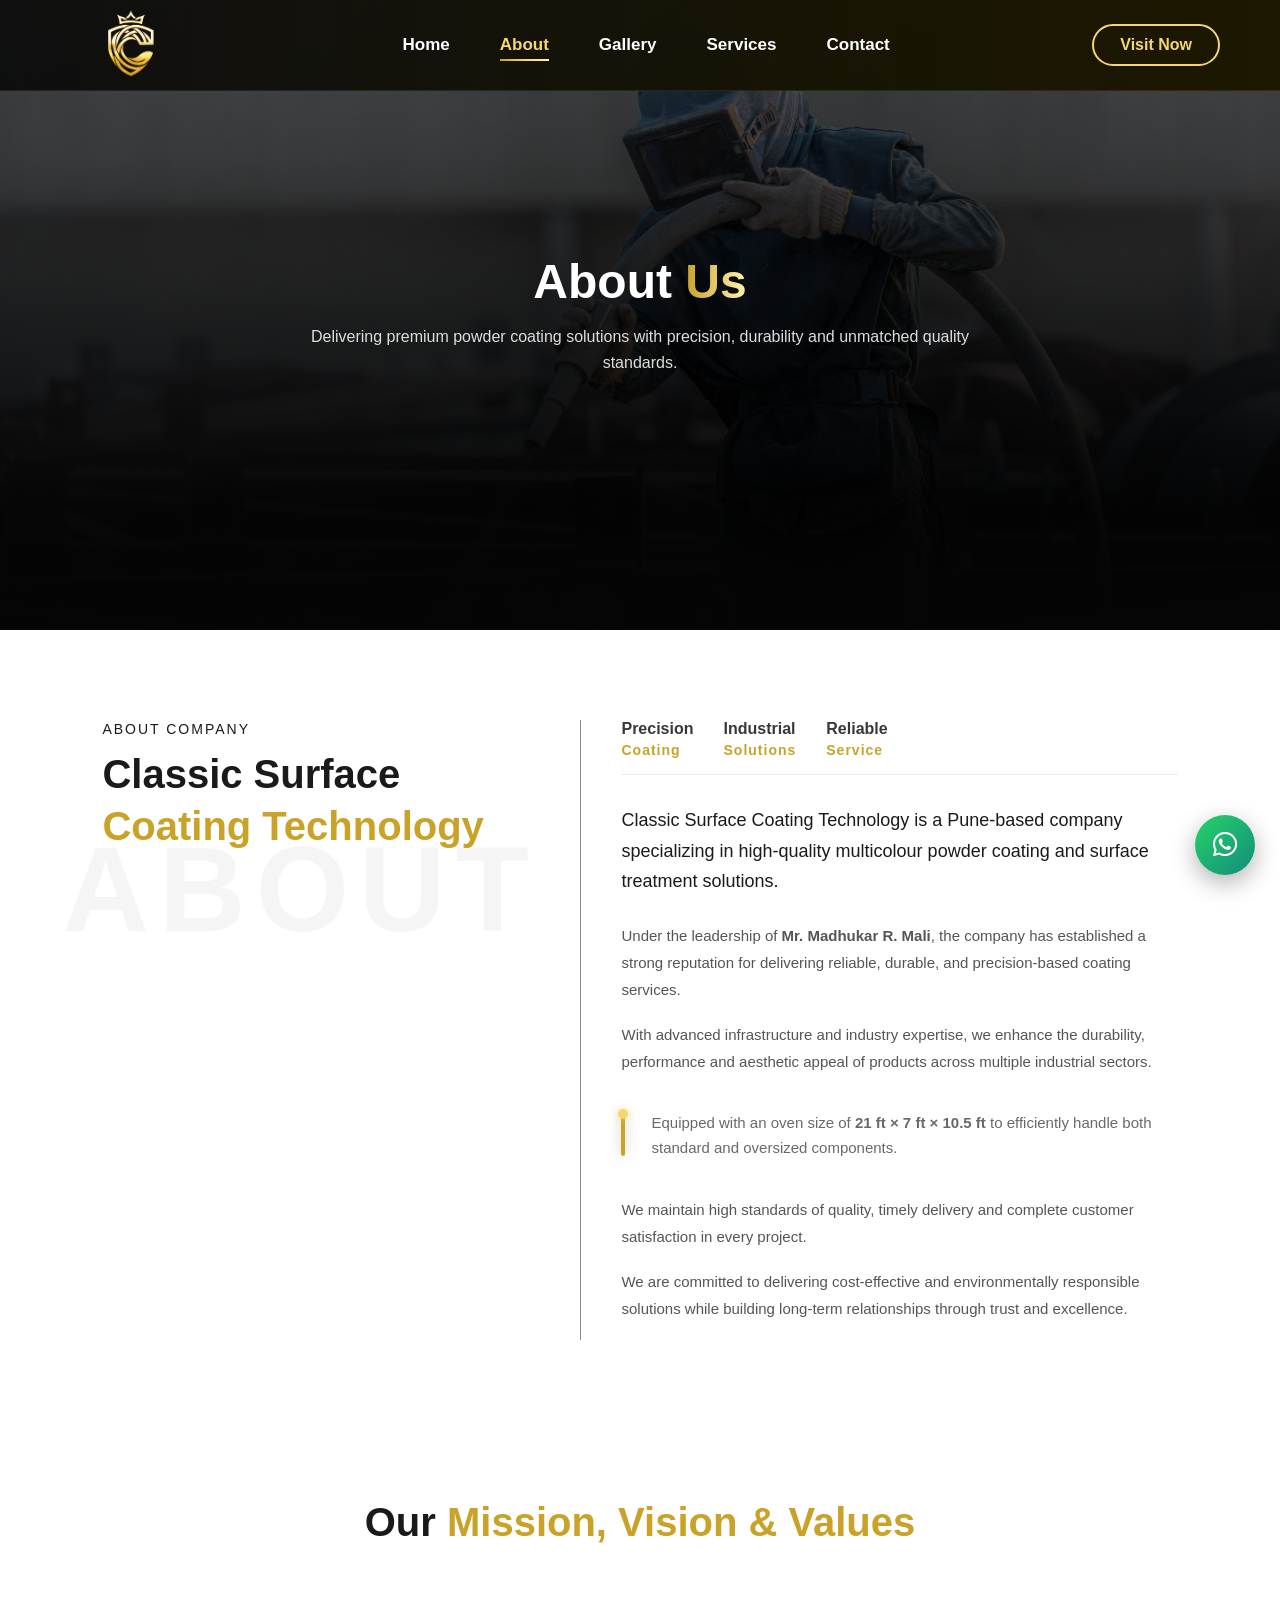
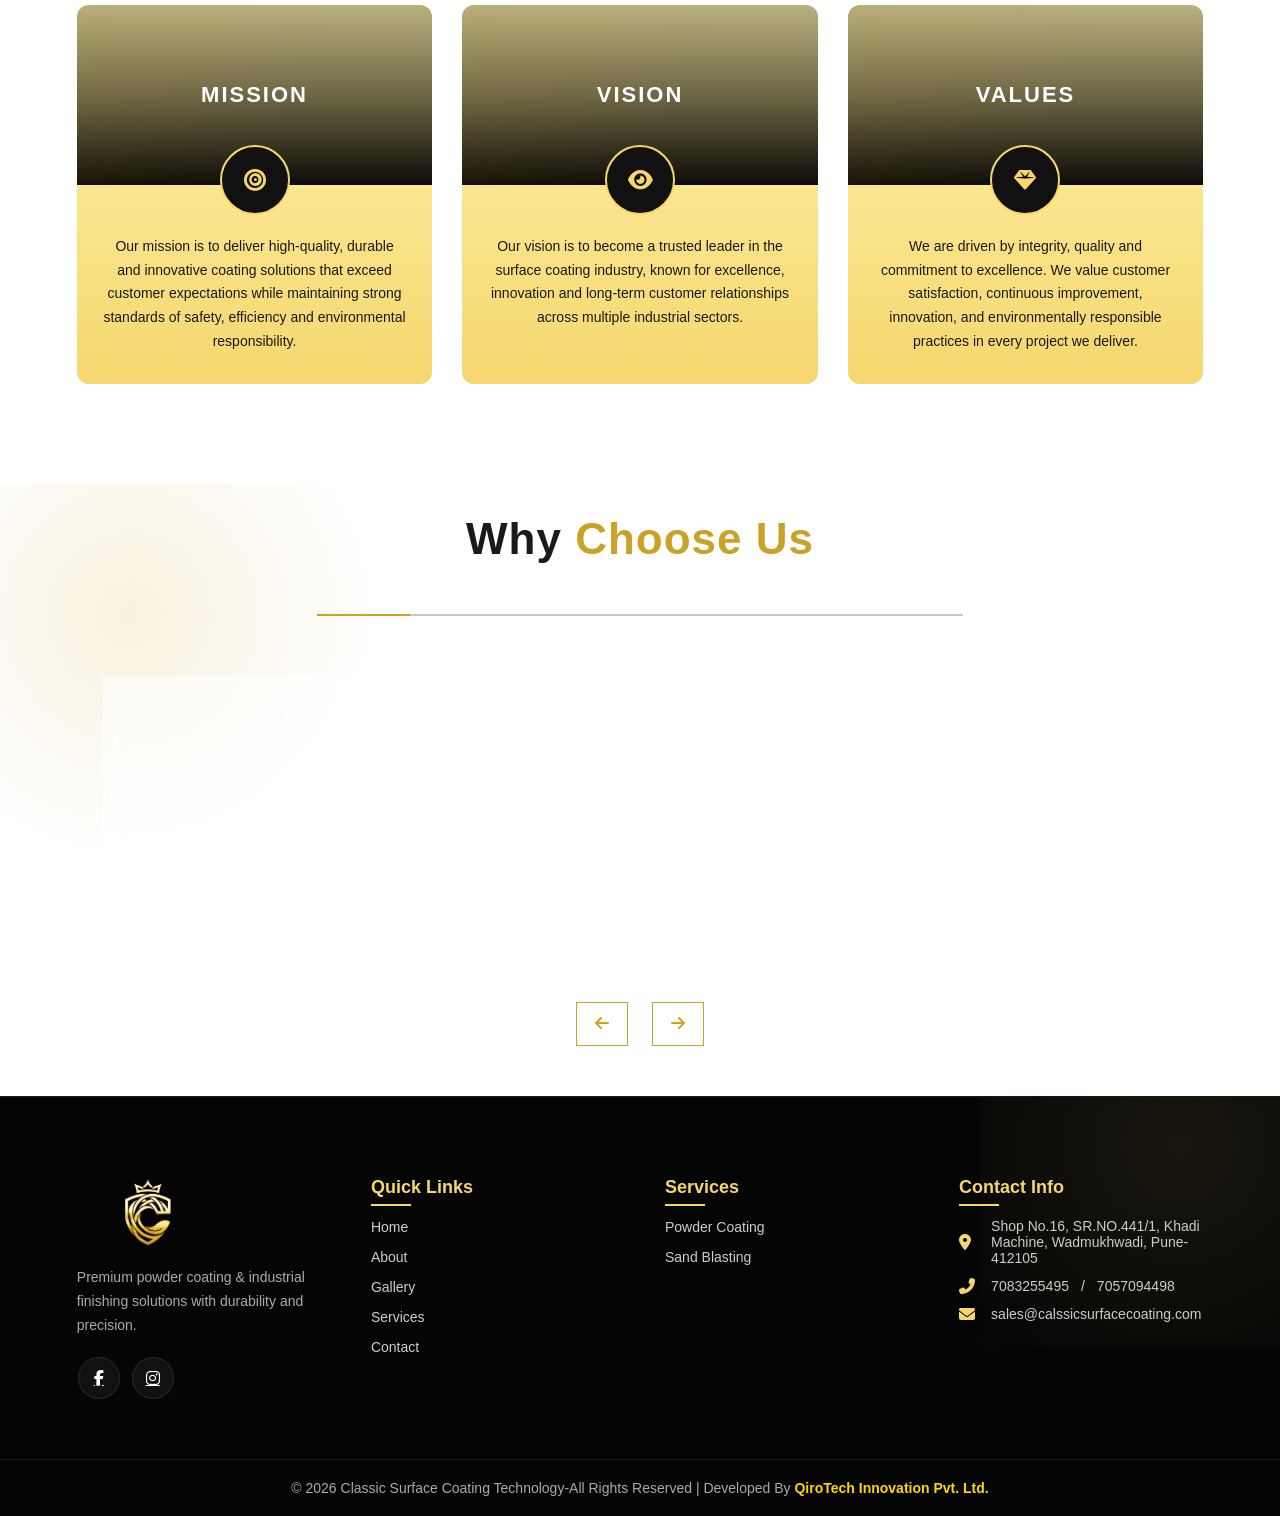
==== commit a99a9649: "& tank Process Comment" ====
--- a/about.html
+++ b/about.html
@@ -69,7 +69,7 @@
 
 
 <section class="about-elite">
-    <div class="about-elite-container reveal">
+    <div class="about-elite-container ">
 
         <!-- LEFT SIDE -->
         <div class="about-left ">
@@ -330,7 +330,7 @@
             <ul>
                 <li><a href="services.html">Powder Coating</a></li>
                 <li><a href="services.html">Sand Blasting</a></li>
-                <li><a href="services.html">7 Tank Process</a></li>
+                <!-- <li><a href="services.html">7 Tank Process</a></li> -->
             </ul>
         </div>
 
--- a/css/about.css
+++ b/css/about.css
@@ -385,23 +385,25 @@
     padding:90px 8% 60px;
     background:#ffffff;
     color:var(--dark);
-    margin-top: -40px;
+    margin-top: 0;
+
+    position: relative; /* FIX */
 }
 
 /* LAYOUT */
 .about-elite-container{
-    display:grid;
+    display: grid;
     grid-template-columns: 1fr 1.5fr;
-    gap:80px;
-    align-items:flex-start;
+    gap: 80px;
+    align-items: start;  /* ✅ change from flex-start */
 }
 
 /* LEFT SIDE */
 .about-left{
-    position:sticky;
-    top:120px;
-}
-
+    position: sticky;
+    top: 0;
+    align-self: start;   /* ✅ VERY IMPORTANT */
+}
 .about-left::before{
     content:"ABOUT";
     position:absolute;
@@ -415,7 +417,7 @@
 }
 
 .about-left .tag{
-  color:var(--dark);
+    color:var(--dark);
     font-size:14px;
     letter-spacing:2px;
 }
@@ -431,8 +433,6 @@
     -webkit-background-clip:text;
     -webkit-text-fill-color:transparent;
 }
-
-
 
 /* RIGHT SIDE */
 .about-right{
@@ -457,7 +457,7 @@
     font-size:15px;
 }
 
-/* INLINE FEATURE LINE (UNIQUE PART) */
+/* INLINE FEATURE LINE */
 .about-line{
     display:flex;
     align-items:flex-start;
@@ -478,7 +478,6 @@
     color:#a1a1a1f0;
     font-size:15px;
 }
-
 /* RESPONSIVE */
 @media(max-width:900px){
     .about-elite-container{
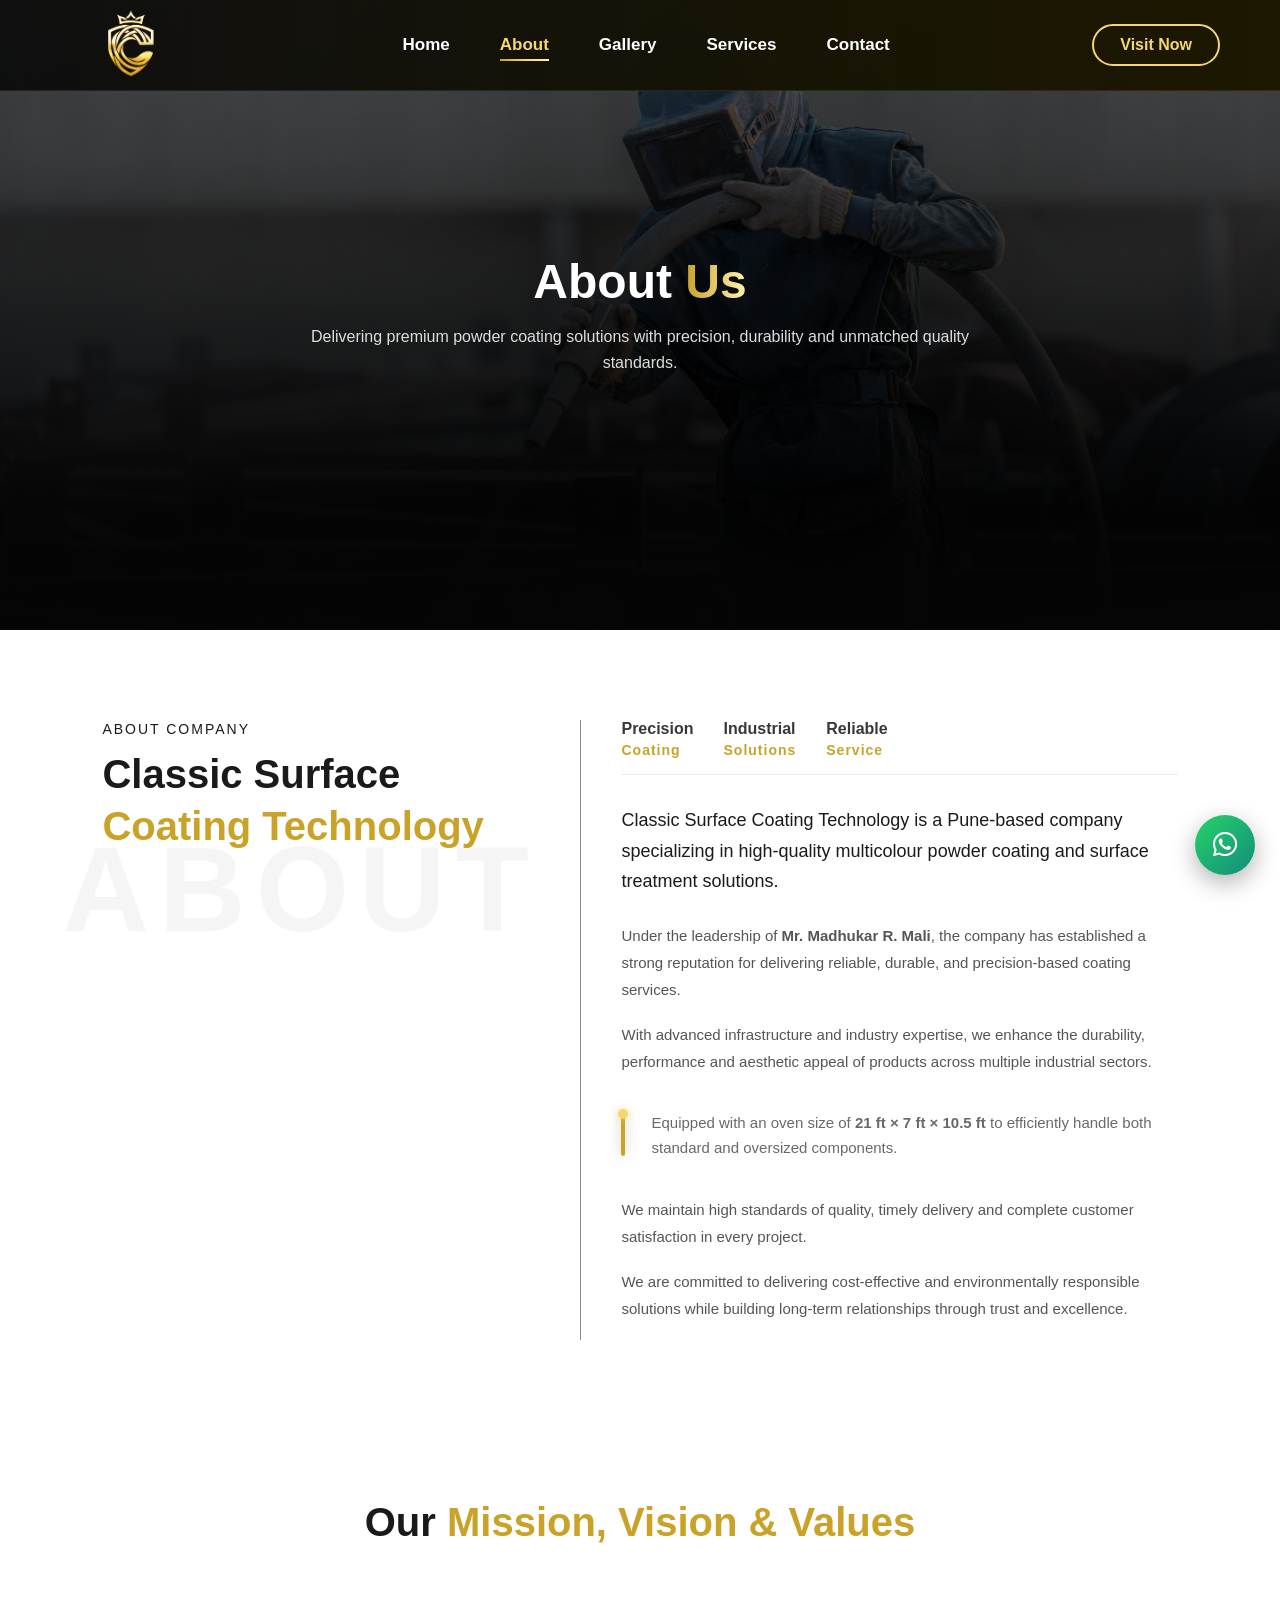
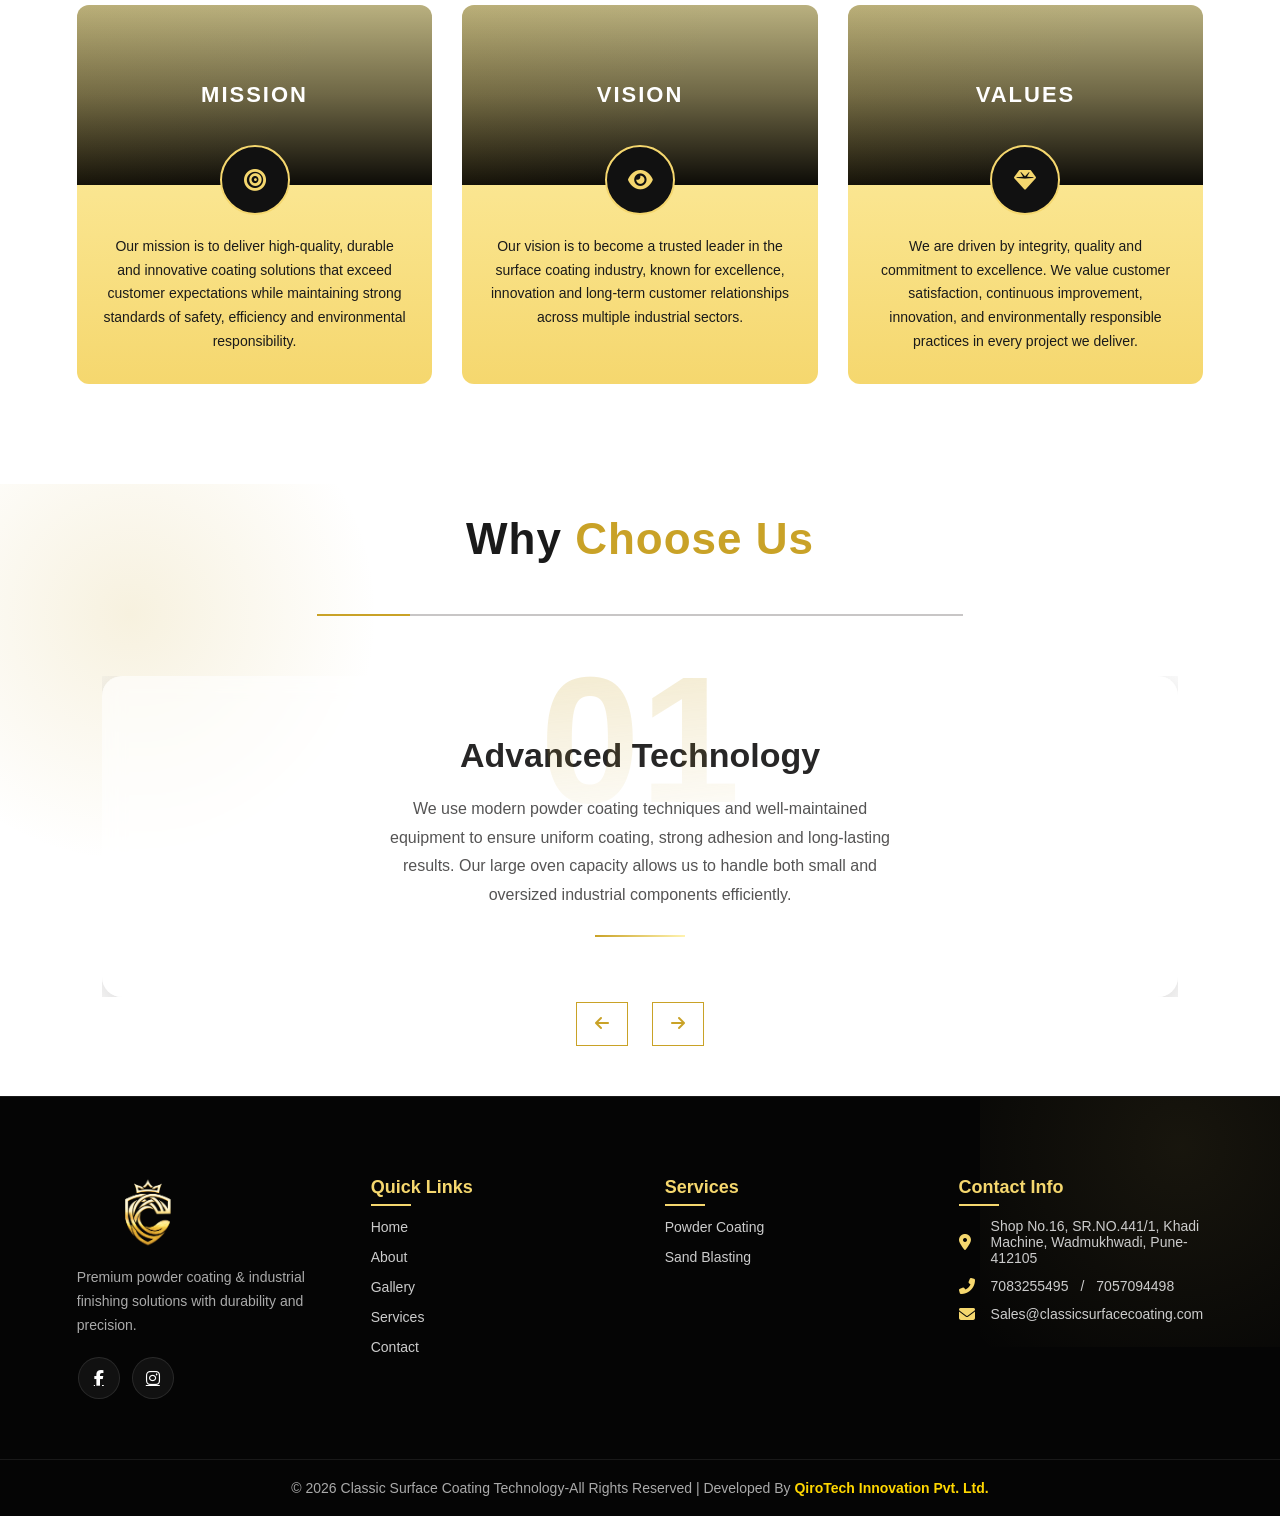
==== commit 2c6b300d: "change Mail in footer" ====
--- a/about.html
+++ b/about.html
@@ -349,9 +349,9 @@
                     <a href="tel:+917083255495" class="call-btn">7083255495</a> /
                      <a href="tel:+917057094498" class="call-btn">7057094498</a>
                 </li>
-                <li>
+               <li>
                     <i class="fas fa-envelope"></i>
-                    <a href="mailto:">sales@calssicsurfacecoating.com</a>
+                    <a href="mailto:">Sales@classicsurfacecoating.com</a>
                 </li>
             </ul>
         </div>
--- a/css/about.css
+++ b/css/about.css
@@ -590,7 +590,7 @@
 
     /* WATERMARK FIX */
     .about-left::before{
-        font-size: 60px; /* smaller */
+        font-size: 80px; 
         margin-top: 40px;
         margin-left: 0;
         left: 50%;
@@ -604,7 +604,7 @@
     }
 
     .about-left h2{
-        font-size: 26px; /* perfect mobile */
+        font-size: 26px; 
         line-height: 1.4;
     }
 
